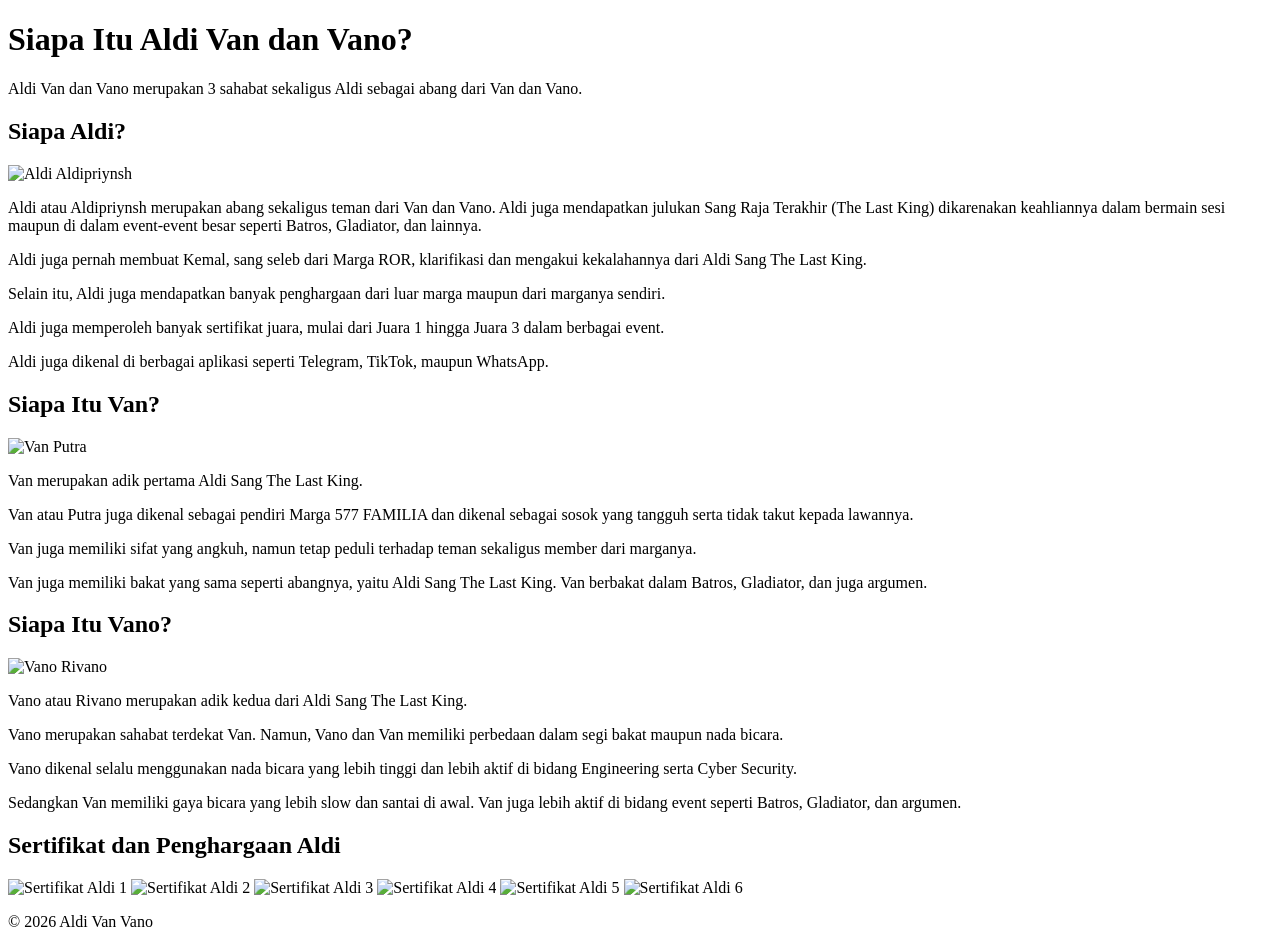
==== index.html @ 44d6eb4d "Create index.html for Aldi Van and Vano introduction This HTML file introduces Aldi Van and Vano, de" ====
<!DOCTYPE html>
<html lang="id">
<head>
    <meta charset="UTF-8">
    <meta name="viewport" content="width=device-width, initial-scale=1.0">

    <title>Siapa Itu Aldi Van dan Vano?</title>

    <meta name="description" content="Mengenal Aldi Van dan Vano, tiga sahabat dengan perjalanan, kemampuan, dan peran masing-masing di dunia virtual.">

    <meta name="keywords" content="Aldi Van Vano, siapa itu Aldi Van dan Vano, Aldi The Last King, Van 577 Familia, Vano Rivano">

    <meta name="author" content="Aldi Van Vano">

    <link rel="stylesheet" href="style.css">
</head>

<body>

<header>
    <h1>Siapa Itu Aldi Van dan Vano?</h1>
</header>


<main>

    <article>

        <p>
            Aldi Van dan Vano merupakan 3 sahabat sekaligus Aldi sebagai abang dari Van dan Vano.
        </p>


        <section>
            <h2>Siapa Aldi?</h2>

            <img src="images/profile/aldi.jpg" alt="Aldi Aldipriynsh">

            <p>
                Aldi atau Aldipriynsh merupakan abang sekaligus teman dari Van dan Vano.
                Aldi juga mendapatkan julukan Sang Raja Terakhir (The Last King)
                dikarenakan keahliannya dalam bermain sesi maupun di dalam event-event besar
                seperti Batros, Gladiator, dan lainnya.
            </p>

            <p>
                Aldi juga pernah membuat Kemal, sang seleb dari Marga ROR,
                klarifikasi dan mengakui kekalahannya dari Aldi Sang The Last King.
            </p>

            <p>
                Selain itu, Aldi juga mendapatkan banyak penghargaan dari luar marga
                maupun dari marganya sendiri.
            </p>

            <p>
                Aldi juga memperoleh banyak sertifikat juara, mulai dari Juara 1
                hingga Juara 3 dalam berbagai event.
            </p>

            <p>
                Aldi juga dikenal di berbagai aplikasi seperti Telegram,
                TikTok, maupun WhatsApp.
            </p>

        </section>


        <section>
            <h2>Siapa Itu Van?</h2>

            <img src="images/profile/van.jpg" alt="Van Putra">

            <p>
                Van merupakan adik pertama Aldi Sang The Last King.
            </p>

            <p>
                Van atau Putra juga dikenal sebagai pendiri Marga 577 FAMILIA
                dan dikenal sebagai sosok yang tangguh serta tidak takut kepada lawannya.
            </p>

            <p>
                Van juga memiliki sifat yang angkuh, namun tetap peduli terhadap teman
                sekaligus member dari marganya.
            </p>

            <p>
                Van juga memiliki bakat yang sama seperti abangnya, yaitu Aldi Sang The Last King.
                Van berbakat dalam Batros, Gladiator, dan juga argumen.
            </p>

        </section>


        <section>
            <h2>Siapa Itu Vano?</h2>

            <img src="images/profile/vano.jpg" alt="Vano Rivano">

            <p>
                Vano atau Rivano merupakan adik kedua dari Aldi Sang The Last King.
            </p>

            <p>
                Vano merupakan sahabat terdekat Van. Namun, Vano dan Van memiliki
                perbedaan dalam segi bakat maupun nada bicara.
            </p>

            <p>
                Vano dikenal selalu menggunakan nada bicara yang lebih tinggi
                dan lebih aktif di bidang Engineering serta Cyber Security.
            </p>

            <p>
                Sedangkan Van memiliki gaya bicara yang lebih slow dan santai di awal.
                Van juga lebih aktif di bidang event seperti Batros, Gladiator,
                dan argumen.
            </p>

        </section>


        <section>

            <h2>Sertifikat dan Penghargaan Aldi</h2>

            <div class="certificate">

                <img src="images/certificate/sertifikat-1.jpg" alt="Sertifikat Aldi 1">

                <img src="images/certificate/sertifikat-2.jpg" alt="Sertifikat Aldi 2">

                <img src="images/certificate/sertifikat-3.jpg" alt="Sertifikat Aldi 3">

                <img src="images/certificate/sertifikat-4.jpg" alt="Sertifikat Aldi 4">

                <img src="images/certificate/sertifikat-5.jpg" alt="Sertifikat Aldi 5">

                <img src="images/certificate/sertifikat-6.jpg" alt="Sertifikat Aldi 6">

            </div>

        </section>


    </article>

</main>


<footer>
    <p>
        © 2026 Aldi Van Vano
    </p>
</footer>


</body>
              </html>
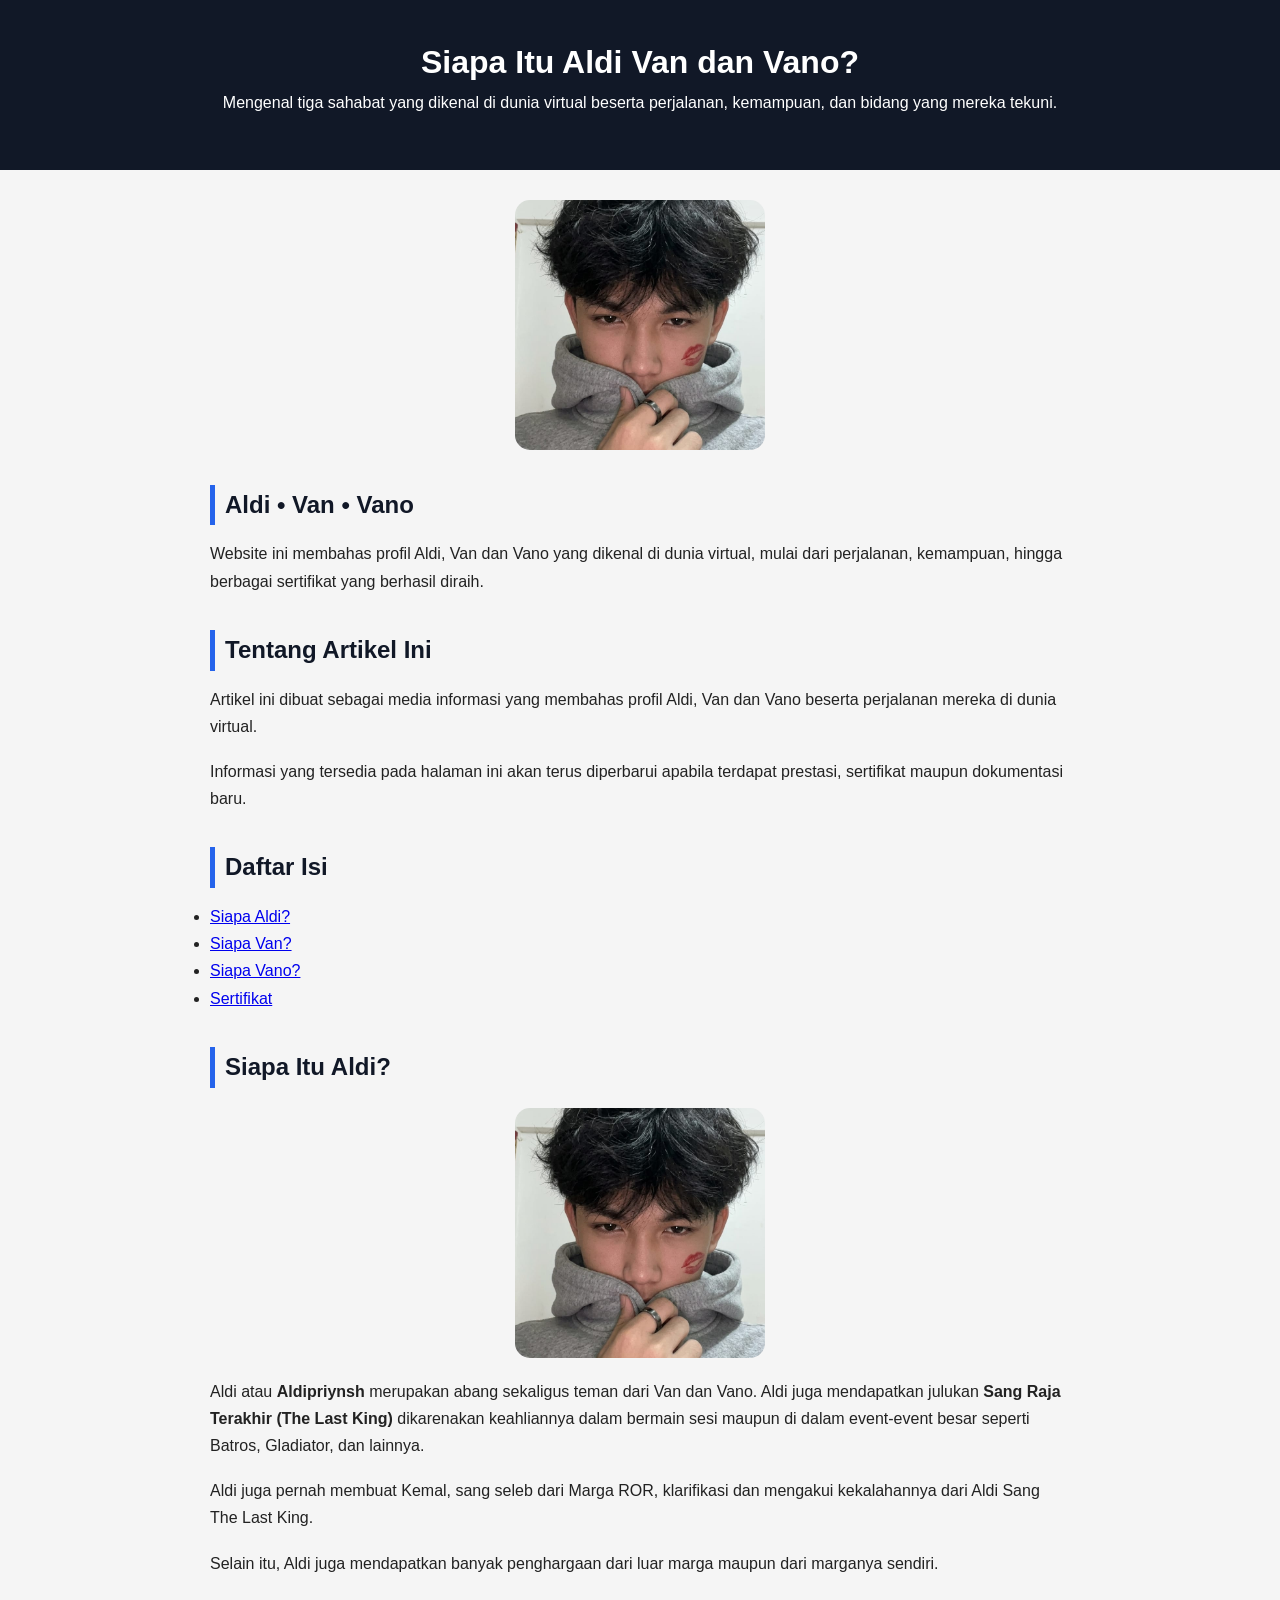
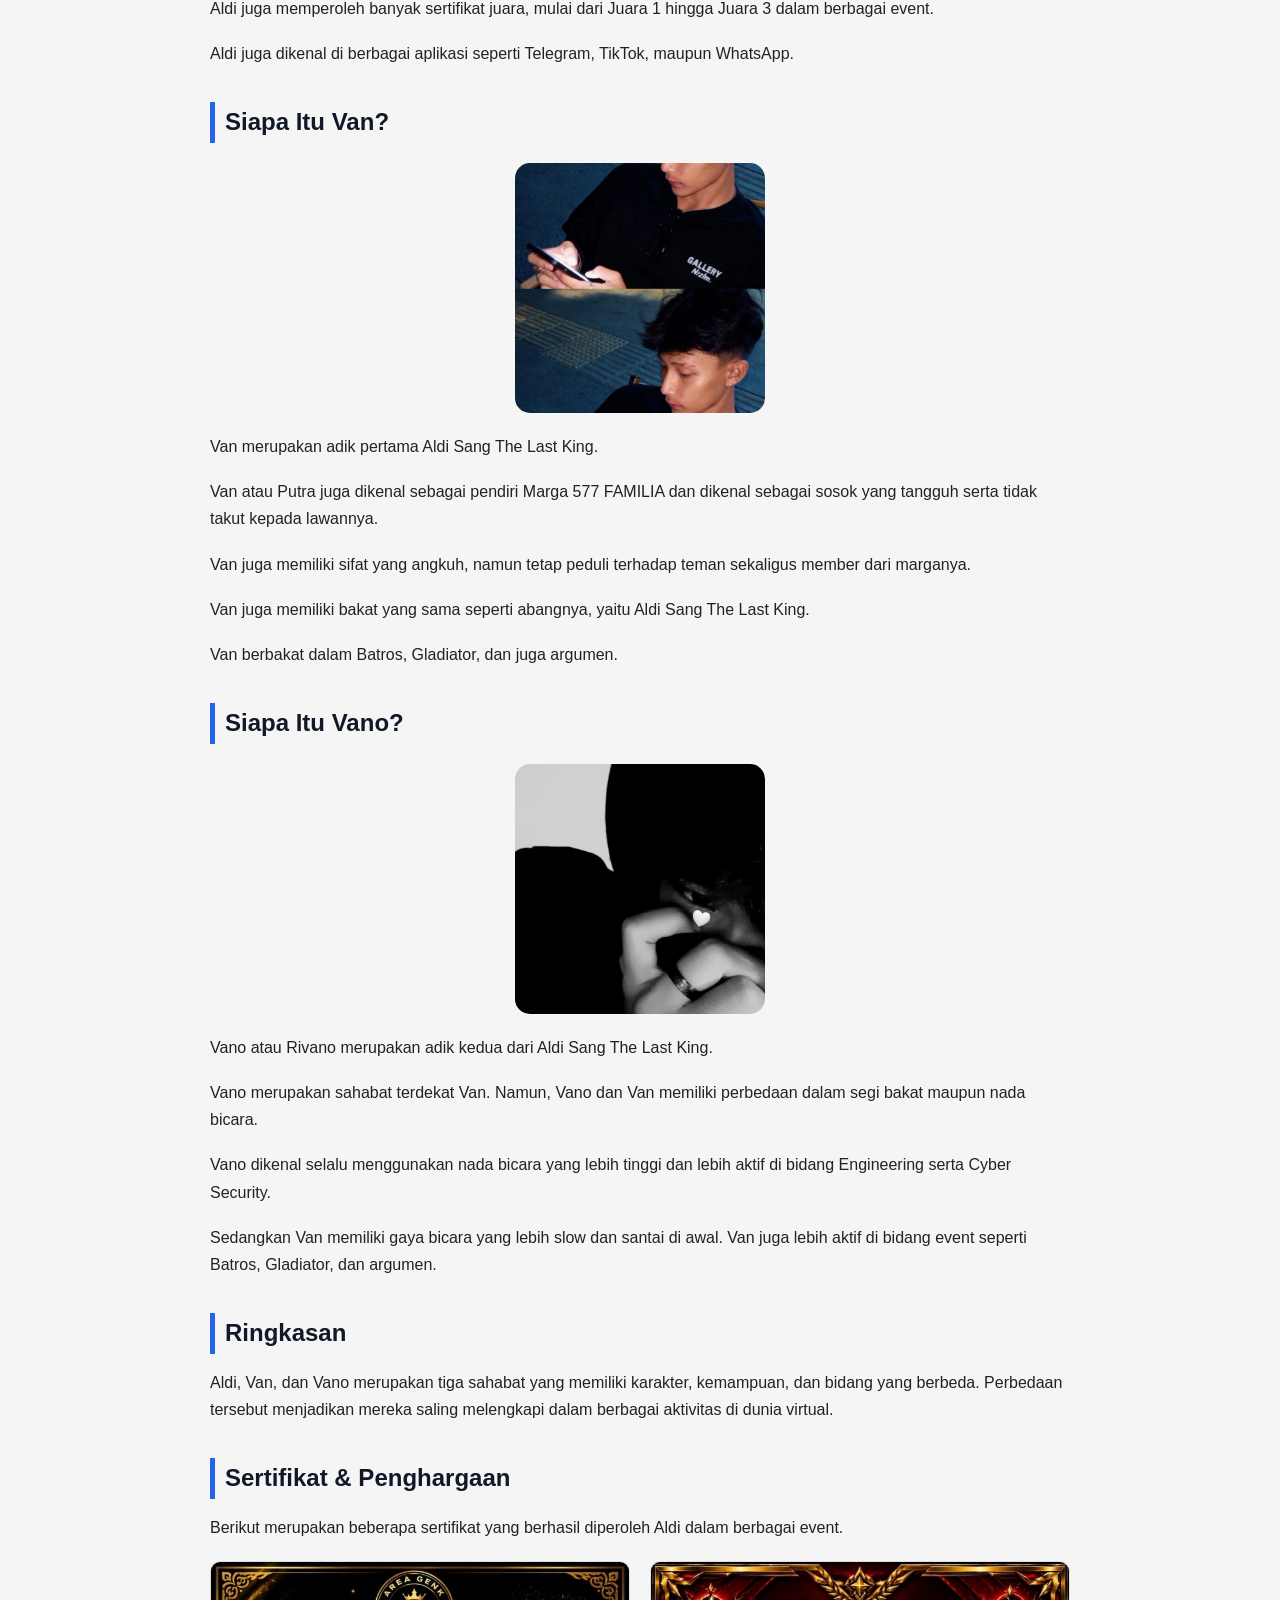
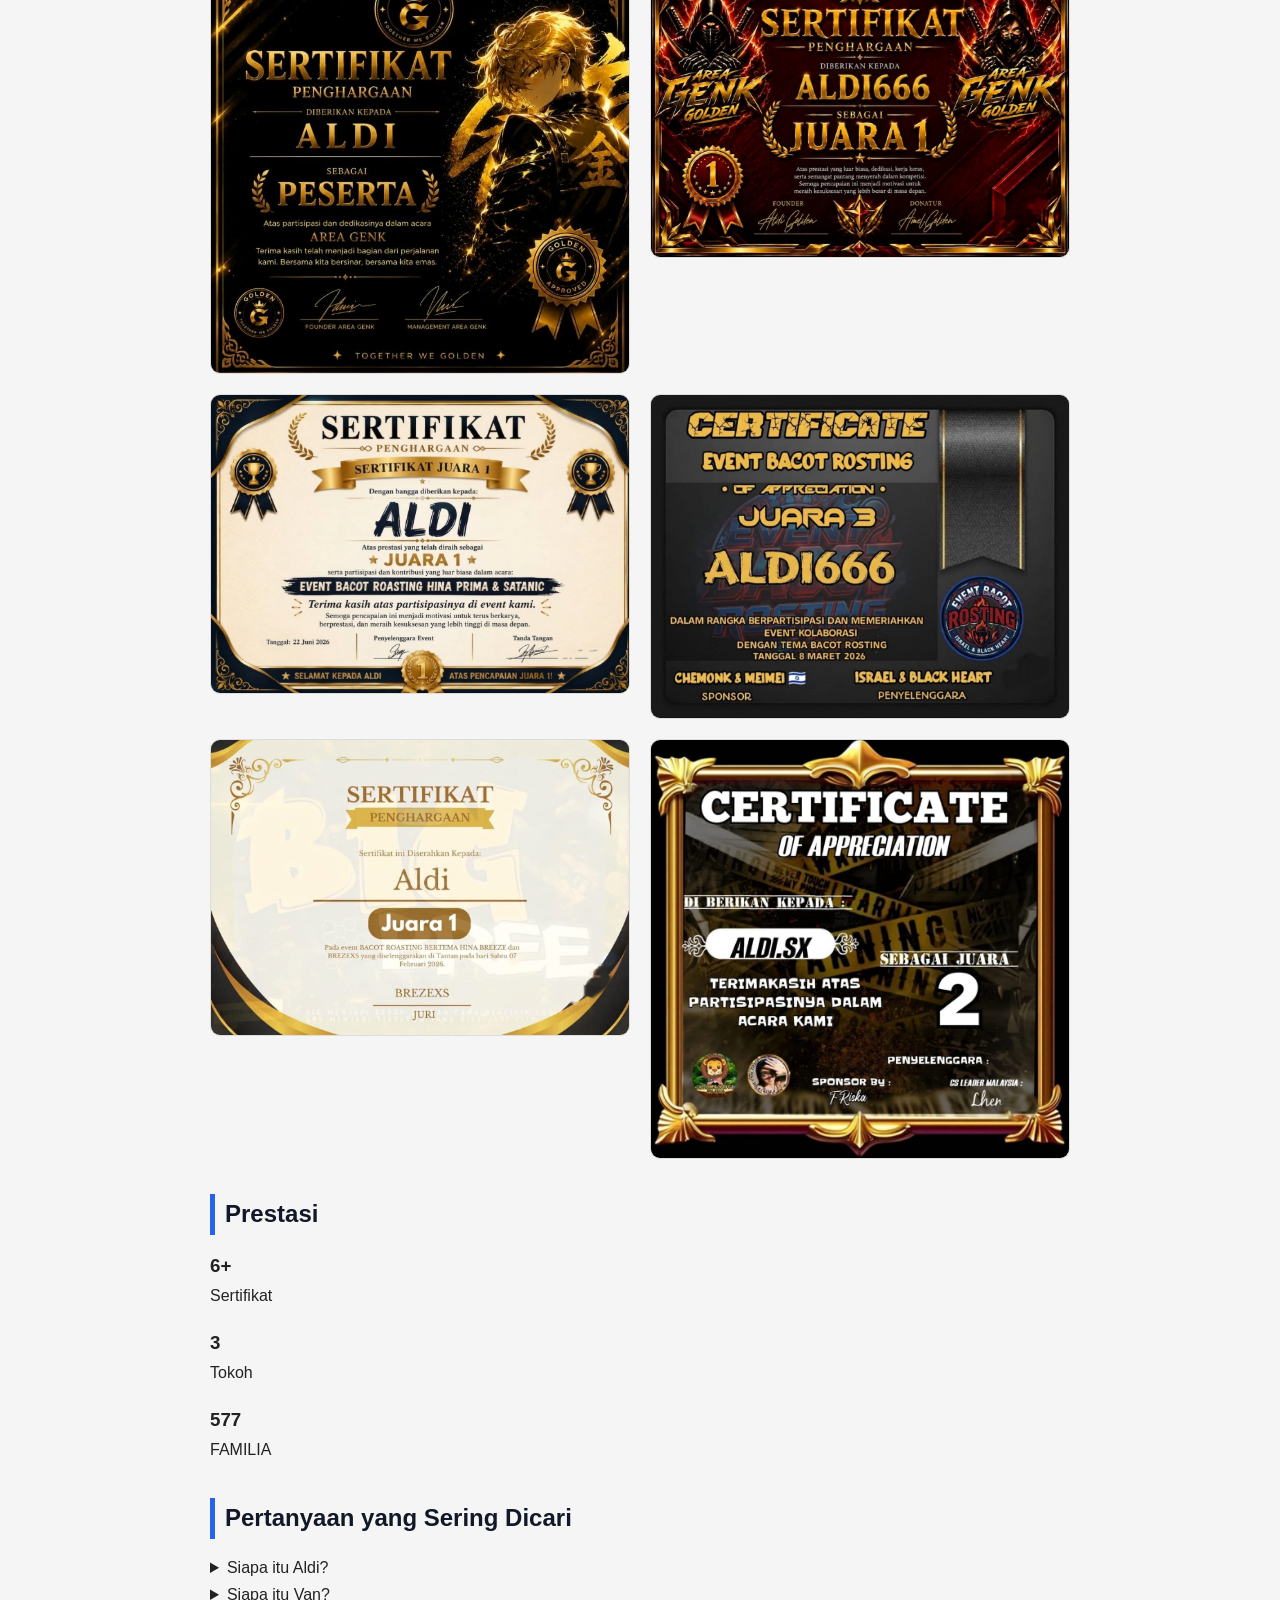
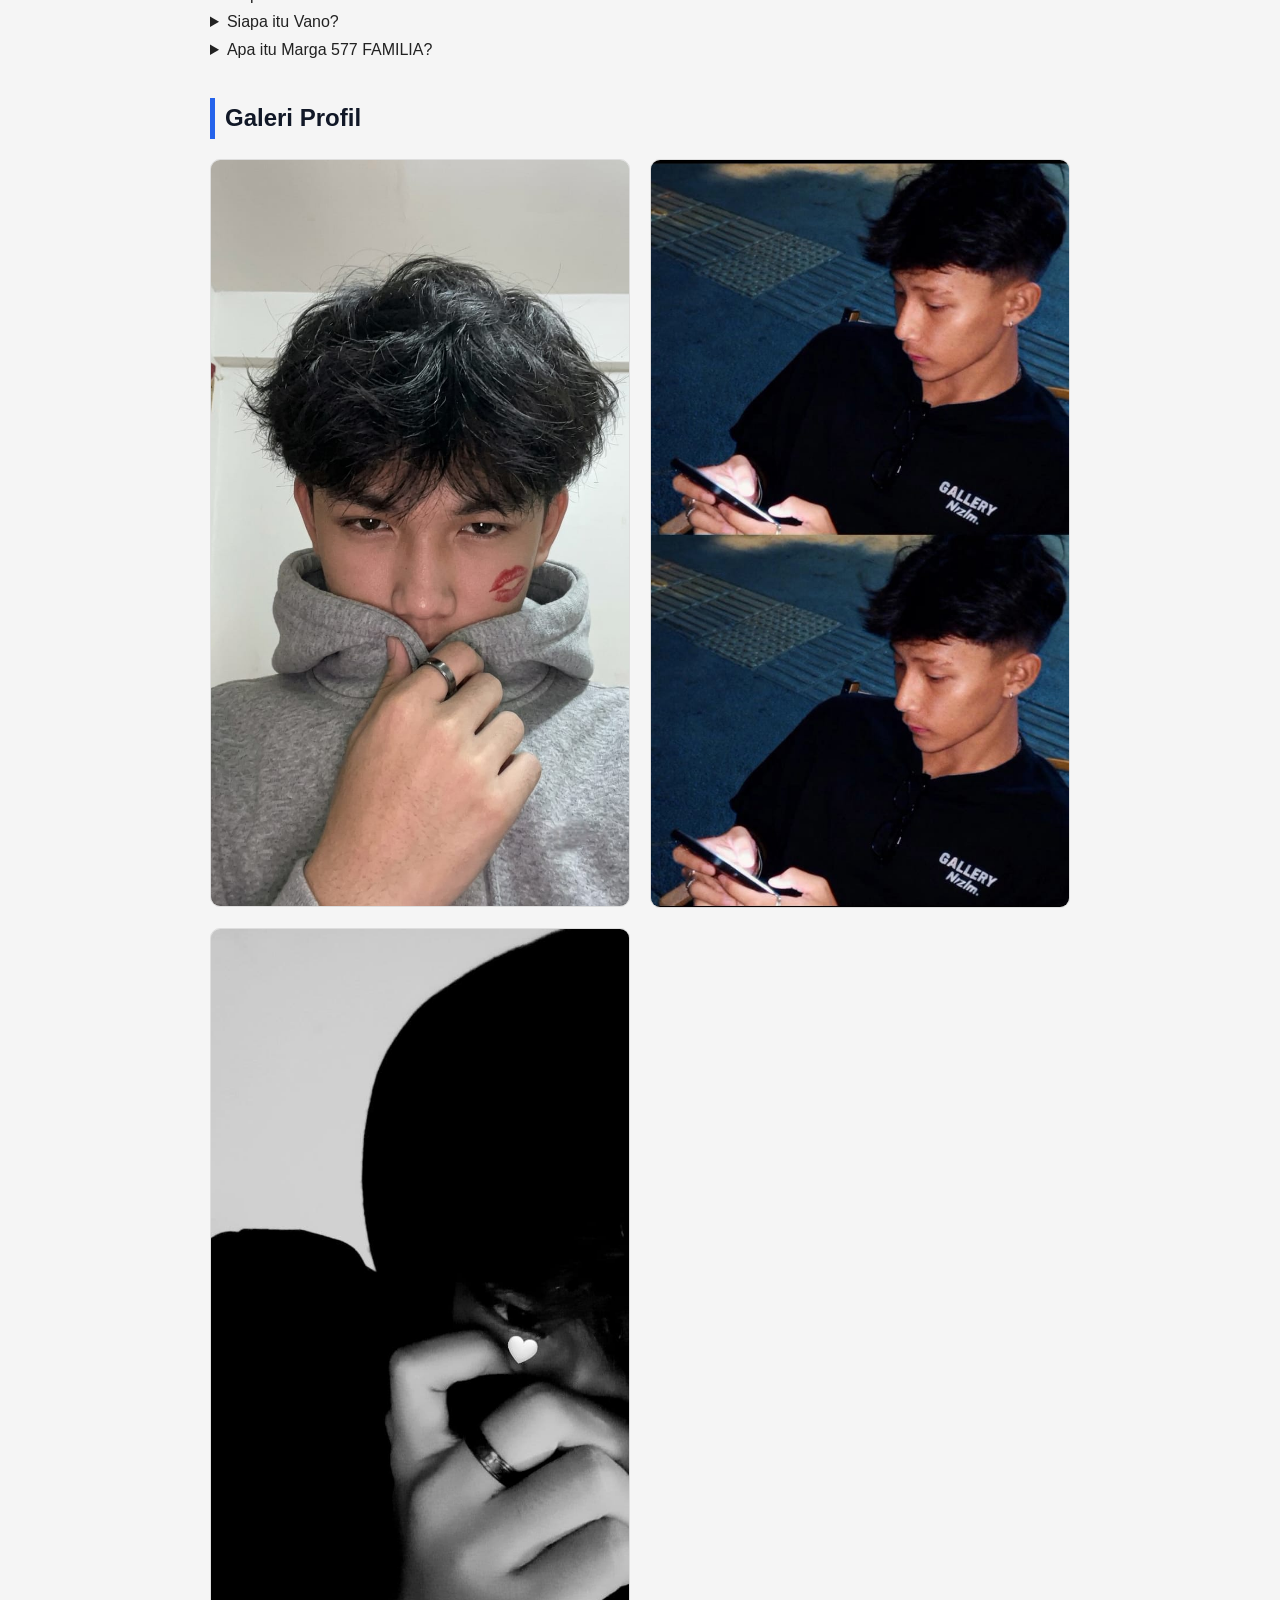
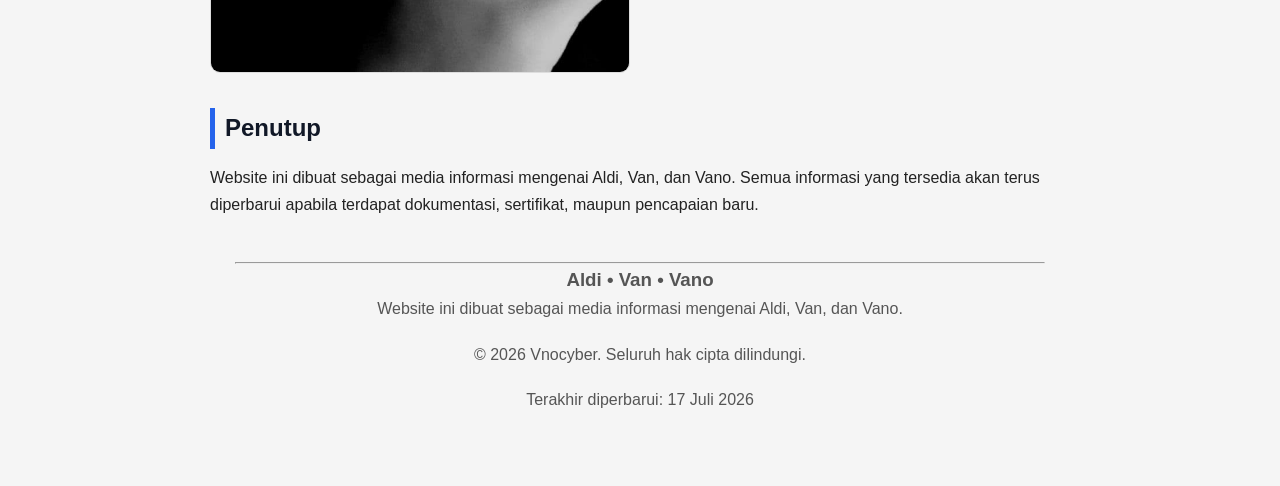
==== commit a9883e1f: "Improve SEO and update metadata in index.html Updated the title, meta description, keywords, and aut" ====
--- a/index.html
+++ b/index.html
@@ -1,160 +1,614 @@
 <!DOCTYPE html>
 <html lang="id">
+
 <head>
     <meta charset="UTF-8">
     <meta name="viewport" content="width=device-width, initial-scale=1.0">
 
-    <title>Siapa Itu Aldi Van dan Vano?</title>
-
-    <meta name="description" content="Mengenal Aldi Van dan Vano, tiga sahabat dengan perjalanan, kemampuan, dan peran masing-masing di dunia virtual.">
-
-    <meta name="keywords" content="Aldi Van Vano, siapa itu Aldi Van dan Vano, Aldi The Last King, Van 577 Familia, Vano Rivano">
-
-    <meta name="author" content="Aldi Van Vano">
+    <title>Siapa Itu Aldi Van dan Vano? | Profil Lengkap Dunia Virtual</title>
+
+    <meta name="description"
+        content="Siapa itu Aldi, Van dan Vano? Mengenal tiga sahabat di dunia virtual, perjalanan, prestasi, Marga 577 FAMILIA, engineering, cyber security, serta berbagai sertifikat yang telah diraih.">
+
+    <meta name="keywords"
+        content="Siapa itu Aldi Van dan Vano,Aldi,Van,Vano,Aldipriynsh,The Last King,Marga 577 FAMILIA,Rivano,Putra,Cyber Security,Engineering,Batros,Gladiator">
+
+    <meta name="author" content="Vnocyber">
+
+    <meta name="robots" content="index,follow,max-image-preview:large">
+
+    <link rel="canonical" href="https://vnocyber.github.io/aldi-van-vano/">
+
+    <meta property="og:type" content="website">
+    <meta property="og:title" content="Siapa Itu Aldi Van dan Vano?">
+    <meta property="og:description"
+        content="Mengenal Aldi, Van dan Vano beserta perjalanan, kemampuan dan prestasi mereka di dunia virtual.">
+
+    <meta property="og:url"
+        content="https://vnocyber.github.io/aldi-van-vano/">
+
+    <meta property="og:image"
+        content="https://vnocyber.github.io/aldi-van-vano/images/profile/aldi.jpg">
+
+    <meta property="og:site_name" content="Aldi Van dan Vano">
+
+    <meta name="twitter:card" content="summary_large_image">
+
+    <meta name="twitter:title"
+        content="Siapa Itu Aldi Van dan Vano?">
+
+    <meta name="twitter:description"
+        content="Profil lengkap Aldi, Van dan Vano di dunia virtual.">
+
+    <meta name="twitter:image"
+        content="https://vnocyber.github.io/aldi-van-vano/images/profile/aldi.jpg">
+
+    <meta name="theme-color" content="#0f172a">
 
     <link rel="stylesheet" href="style.css">
+
+    <script type="application/ld+json">
+{
+"@context":"https://schema.org",
+"@type":"Article",
+"headline":"Siapa Itu Aldi Van dan Vano?",
+"description":"Profil lengkap Aldi, Van dan Vano.",
+"author":{
+"@type":"Person",
+"name":"Vnocyber"
+},
+"publisher":{
+"@type":"Organization",
+"name":"Vnocyber"
+},
+"mainEntityOfPage":"https://vnocyber.github.io/aldi-van-vano/"
+}
+</script>
+
 </head>
 
 <body>
 
 <header>
-    <h1>Siapa Itu Aldi Van dan Vano?</h1>
+
+    <div class="container">
+
+        <h1>Siapa Itu Aldi Van dan Vano?</h1>
+
+        <p>
+            Mengenal tiga sahabat yang dikenal di dunia virtual
+            beserta perjalanan, kemampuan, dan bidang yang mereka tekuni.
+        </p>
+
+    </div>
+
 </header>
 
-
 <main>
 
-    <article>
-
-        <p>
-            Aldi Van dan Vano merupakan 3 sahabat sekaligus Aldi sebagai abang dari Van dan Vano.
-        </p>
-
-
-        <section>
-            <h2>Siapa Aldi?</h2>
-
-            <img src="images/profile/aldi.jpg" alt="Aldi Aldipriynsh">
-
-            <p>
-                Aldi atau Aldipriynsh merupakan abang sekaligus teman dari Van dan Vano.
-                Aldi juga mendapatkan julukan Sang Raja Terakhir (The Last King)
-                dikarenakan keahliannya dalam bermain sesi maupun di dalam event-event besar
-                seperti Batros, Gladiator, dan lainnya.
-            </p>
-
-            <p>
-                Aldi juga pernah membuat Kemal, sang seleb dari Marga ROR,
-                klarifikasi dan mengakui kekalahannya dari Aldi Sang The Last King.
-            </p>
-
-            <p>
-                Selain itu, Aldi juga mendapatkan banyak penghargaan dari luar marga
-                maupun dari marganya sendiri.
-            </p>
-
-            <p>
-                Aldi juga memperoleh banyak sertifikat juara, mulai dari Juara 1
-                hingga Juara 3 dalam berbagai event.
-            </p>
-
-            <p>
-                Aldi juga dikenal di berbagai aplikasi seperti Telegram,
-                TikTok, maupun WhatsApp.
-            </p>
-
-        </section>
-
-
-        <section>
-            <h2>Siapa Itu Van?</h2>
-
-            <img src="images/profile/van.jpg" alt="Van Putra">
-
-            <p>
-                Van merupakan adik pertama Aldi Sang The Last King.
-            </p>
-
-            <p>
-                Van atau Putra juga dikenal sebagai pendiri Marga 577 FAMILIA
-                dan dikenal sebagai sosok yang tangguh serta tidak takut kepada lawannya.
-            </p>
-
-            <p>
-                Van juga memiliki sifat yang angkuh, namun tetap peduli terhadap teman
-                sekaligus member dari marganya.
-            </p>
-
-            <p>
-                Van juga memiliki bakat yang sama seperti abangnya, yaitu Aldi Sang The Last King.
-                Van berbakat dalam Batros, Gladiator, dan juga argumen.
-            </p>
-
-        </section>
-
-
-        <section>
-            <h2>Siapa Itu Vano?</h2>
-
-            <img src="images/profile/vano.jpg" alt="Vano Rivano">
-
-            <p>
-                Vano atau Rivano merupakan adik kedua dari Aldi Sang The Last King.
-            </p>
-
-            <p>
-                Vano merupakan sahabat terdekat Van. Namun, Vano dan Van memiliki
-                perbedaan dalam segi bakat maupun nada bicara.
-            </p>
-
-            <p>
-                Vano dikenal selalu menggunakan nada bicara yang lebih tinggi
-                dan lebih aktif di bidang Engineering serta Cyber Security.
-            </p>
-
-            <p>
-                Sedangkan Van memiliki gaya bicara yang lebih slow dan santai di awal.
-                Van juga lebih aktif di bidang event seperti Batros, Gladiator,
-                dan argumen.
-            </p>
-
-        </section>
-
-
-        <section>
-
-            <h2>Sertifikat dan Penghargaan Aldi</h2>
-
-            <div class="certificate">
-
-                <img src="images/certificate/sertifikat-1.jpg" alt="Sertifikat Aldi 1">
-
-                <img src="images/certificate/sertifikat-2.jpg" alt="Sertifikat Aldi 2">
-
-                <img src="images/certificate/sertifikat-3.jpg" alt="Sertifikat Aldi 3">
-
-                <img src="images/certificate/sertifikat-4.jpg" alt="Sertifikat Aldi 4">
-
-                <img src="images/certificate/sertifikat-5.jpg" alt="Sertifikat Aldi 5">
-
-                <img src="images/certificate/sertifikat-6.jpg" alt="Sertifikat Aldi 6">
-
-            </div>
-
-        </section>
-
-
-    </article>
+<section class="hero">
+
+<img src="images/profile/aldi.jpg" alt="Aldi">
+
+<h2>Aldi • Van • Vano</h2>
+
+<p>
+
+Website ini membahas profil Aldi,
+Van dan Vano yang dikenal di dunia virtual,
+mulai dari perjalanan, kemampuan,
+hingga berbagai sertifikat yang berhasil diraih.
+
+</p>
+
+</section>
+
+<section class="tentang">
+
+<h2>Tentang Artikel Ini</h2>
+
+<p>
+
+Artikel ini dibuat sebagai media informasi
+yang membahas profil Aldi,
+Van dan Vano beserta perjalanan mereka
+di dunia virtual.
+
+</p>
+
+<p>
+
+Informasi yang tersedia pada halaman ini
+akan terus diperbarui apabila terdapat
+prestasi, sertifikat maupun dokumentasi baru.
+
+</p>
+
+</section>
+
+<section>
+
+<h2>Daftar Isi</h2>
+
+<ul>
+
+<li><a href="#aldi">Siapa Aldi?</a></li>
+
+<li><a href="#van">Siapa Van?</a></li>
+
+<li><a href="#vano">Siapa Vano?</a></li>
+
+<li><a href="#sertifikat">Sertifikat</a></li>
+
+</ul>
+
+</section>
+<section id="aldi">
+
+<h2>Siapa Itu Aldi?</h2>
+
+<img src="images/profile/aldi.jpg"
+alt="Foto Aldi"
+loading="lazy">
+
+<p>
+
+Aldi atau <strong>Aldipriynsh</strong> merupakan abang sekaligus teman
+dari Van dan Vano. Aldi juga mendapatkan julukan
+<strong>Sang Raja Terakhir (The Last King)</strong>
+dikarenakan keahliannya dalam bermain sesi maupun di dalam
+event-event besar seperti Batros, Gladiator, dan lainnya.
+
+</p>
+
+<p>
+
+Aldi juga pernah membuat Kemal,
+sang seleb dari Marga ROR,
+klarifikasi dan mengakui kekalahannya
+dari Aldi Sang The Last King.
+
+</p>
+
+<p>
+
+Selain itu, Aldi juga mendapatkan banyak penghargaan
+dari luar marga maupun dari marganya sendiri.
+
+</p>
+
+<p>
+
+Aldi juga memperoleh banyak sertifikat juara,
+mulai dari Juara 1 hingga Juara 3
+dalam berbagai event.
+
+</p>
+
+<p>
+
+Aldi juga dikenal di berbagai aplikasi
+seperti Telegram,
+TikTok,
+maupun WhatsApp.
+
+</p>
+
+</section>
+
+<section id="van">
+
+<h2>Siapa Itu Van?</h2>
+
+<img src="images/profile/van.jpg"
+alt="Foto Van"
+loading="lazy">
+
+<p>
+
+Van merupakan adik pertama
+Aldi Sang The Last King.
+
+</p>
+
+<p>
+
+Van atau Putra juga dikenal sebagai
+pendiri Marga 577 FAMILIA
+dan dikenal sebagai sosok
+yang tangguh serta tidak takut
+kepada lawannya.
+
+</p>
+
+<p>
+
+Van juga memiliki sifat
+yang angkuh,
+namun tetap peduli
+terhadap teman sekaligus
+member dari marganya.
+
+</p>
+
+<p>
+
+Van juga memiliki bakat
+yang sama seperti abangnya,
+yaitu Aldi Sang The Last King.
+
+</p>
+
+<p>
+
+Van berbakat dalam
+Batros,
+Gladiator,
+dan juga argumen.
+
+</p>
+
+</section>
+
+<section id="vano">
+
+<h2>Siapa Itu Vano?</h2>
+
+<img src="images/profile/vano.jpg"
+alt="Foto Vano"
+loading="lazy">
+
+<p>
+
+Vano atau Rivano merupakan
+adik kedua dari
+Aldi Sang The Last King.
+
+</p>
+
+<p>
+
+Vano merupakan sahabat
+terdekat Van.
+
+Namun,
+Vano dan Van memiliki
+perbedaan dalam segi
+bakat maupun nada bicara.
+
+</p>
+
+<p>
+
+Vano dikenal selalu menggunakan
+nada bicara yang lebih tinggi
+dan lebih aktif di bidang
+Engineering
+serta
+Cyber Security.
+
+</p>
+
+<p>
+
+Sedangkan Van memiliki
+gaya bicara yang lebih
+slow dan santai di awal.
+
+Van juga lebih aktif
+di bidang event
+seperti Batros,
+Gladiator,
+dan argumen.
+
+</p>
+
+</section>
+
+<section>
+
+<h2>Ringkasan</h2>
+
+<p>
+
+Aldi, Van, dan Vano merupakan
+tiga sahabat yang memiliki
+karakter, kemampuan,
+dan bidang yang berbeda.
+
+Perbedaan tersebut
+menjadikan mereka saling
+melengkapi dalam berbagai
+aktivitas di dunia virtual.
+
+</p>
+
+</section>
+<section id="sertifikat">
+
+<h2>Sertifikat & Penghargaan</h2>
+
+<p>
+
+Berikut merupakan beberapa sertifikat
+yang berhasil diperoleh Aldi
+dalam berbagai event.
+
+</p>
+
+<div class="certificate">
+
+<img src="images/certificate/sertifikat-1.jpg"
+alt="Sertifikat 1"
+loading="lazy">
+
+<img src="images/certificate/sertifikat-2.jpg"
+alt="Sertifikat 2"
+loading="lazy">
+
+<img src="images/certificate/sertifikat-3.jpg"
+alt="Sertifikat 3"
+loading="lazy">
+
+<img src="images/certificate/sertifikat-4.jpg"
+alt="Sertifikat 4"
+loading="lazy">
+
+<img src="images/certificate/sertifikat-5.jpg"
+alt="Sertifikat 5"
+loading="lazy">
+
+<img src="images/certificate/sertifikat-6.jpg"
+alt="Sertifikat 6"
+loading="lazy">
+
+</div>
+
+</section>
+
+<section id="prestasi">
+
+<h2>Prestasi</h2>
+
+<div class="stats">
+
+<div class="card">
+
+<h3>6+</h3>
+
+<p>Sertifikat</p>
+
+</div>
+
+<div class="card">
+
+<h3>3</h3>
+
+<p>Tokoh</p>
+
+</div>
+
+<div class="card">
+
+<h3>577</h3>
+
+<p>FAMILIA</p>
+
+</div>
+
+</div>
+
+</section>
+
+<section id="faq">
+
+<h2>Pertanyaan yang Sering Dicari</h2>
+
+<details>
+
+<summary>Siapa itu Aldi?</summary>
+
+<p>
+
+Aldi atau Aldipriynsh merupakan
+abang dari Van dan Vano
+yang dikenal dengan julukan
+The Last King.
+
+</p>
+
+</details>
+
+<details>
+
+<summary>Siapa itu Van?</summary>
+
+<p>
+
+Van atau Putra merupakan
+pendiri Marga 577 FAMILIA.
+
+</p>
+
+</details>
+
+<details>
+
+<summary>Siapa itu Vano?</summary>
+
+<p>
+
+Vano atau Rivano merupakan
+sosok yang lebih aktif
+di bidang Engineering
+dan Cyber Security.
+
+</p>
+
+</details>
+
+<details>
+
+<summary>Apa itu Marga 577 FAMILIA?</summary>
+
+<p>
+
+577 FAMILIA merupakan nama
+marga yang didirikan oleh Van.
+
+</p>
+
+</details>
+
+</section>
+
+<section id="galeri">
+
+<h2>Galeri Profil</h2>
+
+<div class="certificate">
+
+<img src="images/profile/aldi.jpg"
+alt="Aldi"
+loading="lazy">
+
+<img src="images/profile/van.jpg"
+alt="Van"
+loading="lazy">
+
+<img src="images/profile/vano.jpg"
+alt="Vano"
+loading="lazy">
+
+</div>
+
+</section>
+
+<section>
+
+<h2>Penutup</h2>
+
+<p>
+
+Website ini dibuat sebagai media informasi
+mengenai Aldi,
+Van,
+dan Vano.
+
+Semua informasi yang tersedia
+akan terus diperbarui apabila
+terdapat dokumentasi,
+sertifikat,
+maupun pencapaian baru.
+
+</p>
+
+</section>
+<footer>
+
+<hr>
+
+<h3>Aldi • Van • Vano</h3>
+
+<p>
+
+Website ini dibuat sebagai media informasi mengenai
+Aldi, Van, dan Vano.
+
+</p>
+
+<p>
+
+© 2026 Vnocyber.
+Seluruh hak cipta dilindungi.
+
+</p>
+
+<p>
+
+Terakhir diperbarui:
+17 Juli 2026
+
+</p>
+
+</footer>
 
 </main>
 
-
-<footer>
-    <p>
-        © 2026 Aldi Van Vano
-    </p>
-</footer>
-
+<button id="topBtn" title="Kembali ke atas">
+
+↑
+
+</button>
+
+<script>
+
+const topBtn = document.getElementById("topBtn");
+
+window.addEventListener("scroll", () => {
+
+if (window.scrollY > 300) {
+
+topBtn.style.display = "block";
+
+} else {
+
+topBtn.style.display = "none";
+
+}
+
+});
+
+topBtn.onclick = () => {
+
+window.scrollTo({
+
+top: 0,
+
+behavior: "smooth"
+
+});
+
+};
+
+document.querySelectorAll("img").forEach(img => {
+
+img.addEventListener("click", () => {
+
+const overlay = document.createElement("div");
+
+overlay.style.position = "fixed";
+overlay.style.left = "0";
+overlay.style.top = "0";
+overlay.style.width = "100%";
+overlay.style.height = "100%";
+overlay.style.background = "rgba(0,0,0,.9)";
+overlay.style.display = "flex";
+overlay.style.justifyContent = "center";
+overlay.style.alignItems = "center";
+overlay.style.cursor = "zoom-out";
+overlay.style.zIndex = "9999";
+
+const image = document.createElement("img");
+
+image.src = img.src;
+image.alt = img.alt;
+image.style.maxWidth = "90%";
+image.style.maxHeight = "90%";
+image.style.borderRadius = "10px";
+
+overlay.appendChild(image);
+
+overlay.onclick = () => overlay.remove();
+
+document.body.appendChild(overlay);
+
+});
+
+});
+
+</script>
 
 </body>
-              </html>
+
+</html>
--- a/style.css
+++ b/style.css
@@ -0,0 +1,117 @@
+* {
+    margin: 0;
+    padding: 0;
+    box-sizing: border-box;
+}
+
+
+body {
+    font-family: Arial, Helvetica, sans-serif;
+    background: #f5f5f5;
+    color: #222;
+    line-height: 1.7;
+}
+
+
+header {
+    background: #111827;
+    color: white;
+    text-align: center;
+    padding: 35px 20px;
+}
+
+
+header h1 {
+    font-size: 32px;
+}
+
+
+main {
+    max-width: 900px;
+    margin: 30px auto;
+    padding: 0 20px;
+}
+
+
+article {
+    background: white;
+    padding: 30px;
+    border-radius: 12px;
+}
+
+
+h2 {
+    margin-top: 35px;
+    margin-bottom: 15px;
+    color: #111827;
+    border-left: 5px solid #2563eb;
+    padding-left: 10px;
+}
+
+
+p {
+    margin-bottom: 18px;
+    font-size: 16px;
+}
+
+
+img {
+    max-width: 100%;
+    display: block;
+}
+
+
+section img:not(.certificate img) {
+    width: 250px;
+    height: 250px;
+    object-fit: cover;
+    border-radius: 15px;
+    margin: 20px auto;
+}
+
+
+.certificate {
+    display: grid;
+    grid-template-columns: repeat(2, 1fr);
+    gap: 20px;
+    margin-top: 20px;
+}
+
+
+.certificate img {
+    width: 100%;
+    border-radius: 10px;
+    border: 1px solid #ddd;
+}
+
+
+footer {
+    text-align: center;
+    padding: 25px;
+    color: #555;
+}
+
+
+@media (max-width: 600px) {
+
+    header h1 {
+        font-size: 24px;
+    }
+
+
+    article {
+        padding: 20px;
+    }
+
+
+    .certificate {
+        grid-template-columns: 1fr;
+    }
+
+
+    section img:not(.certificate img) {
+        width: 200px;
+        height: 200px;
+    }
+
+  }
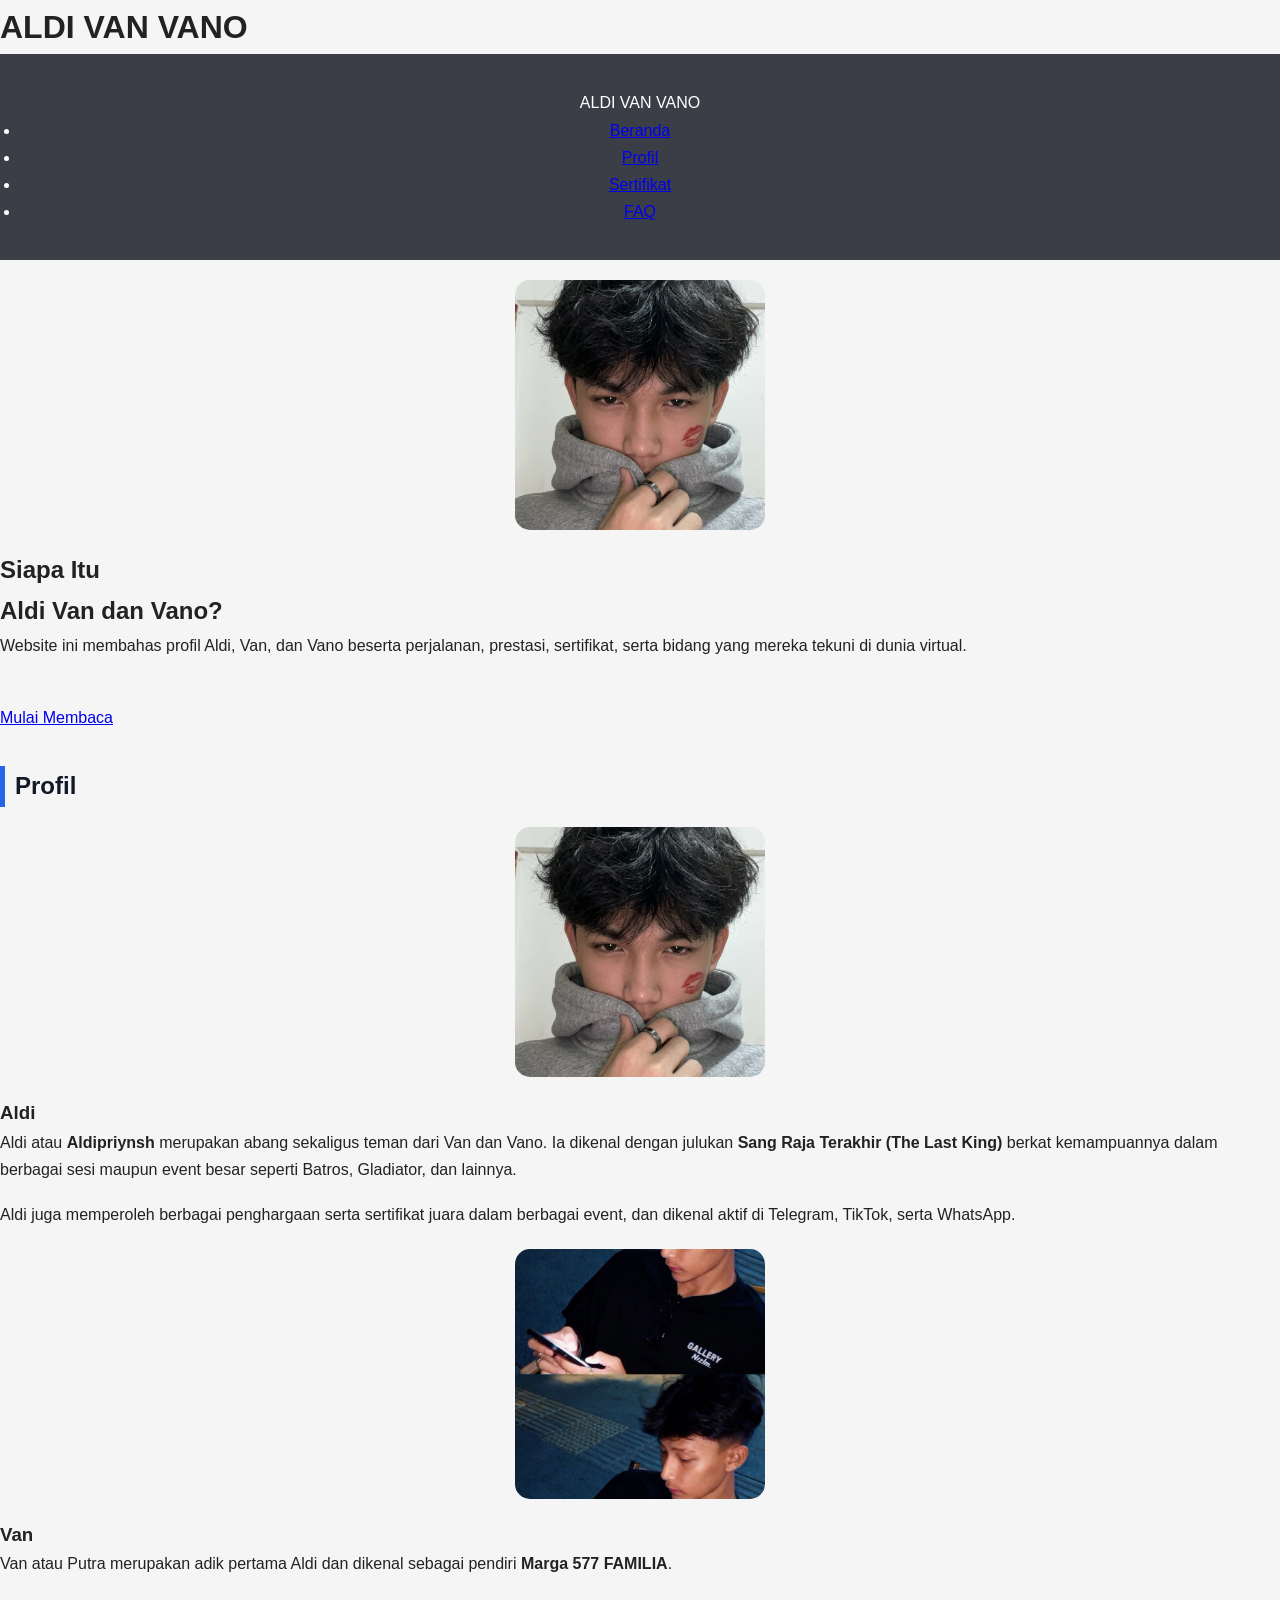
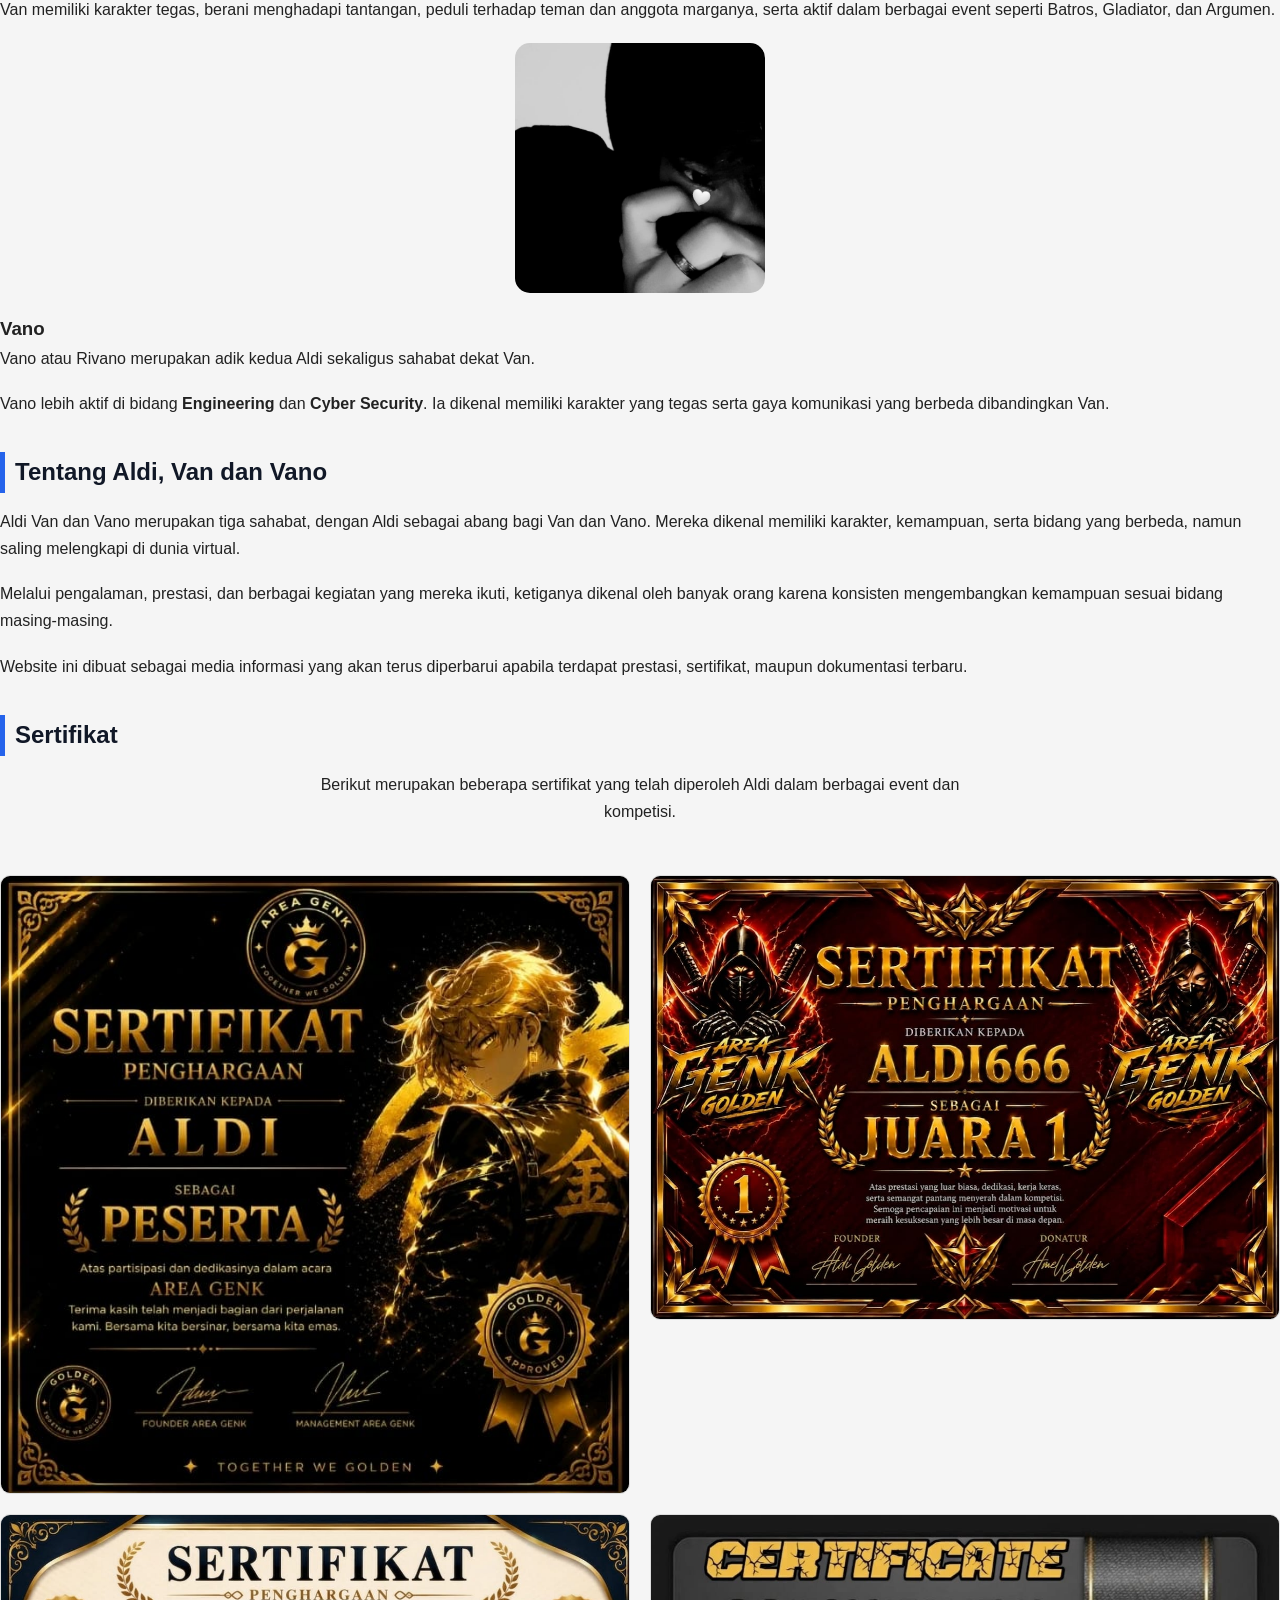
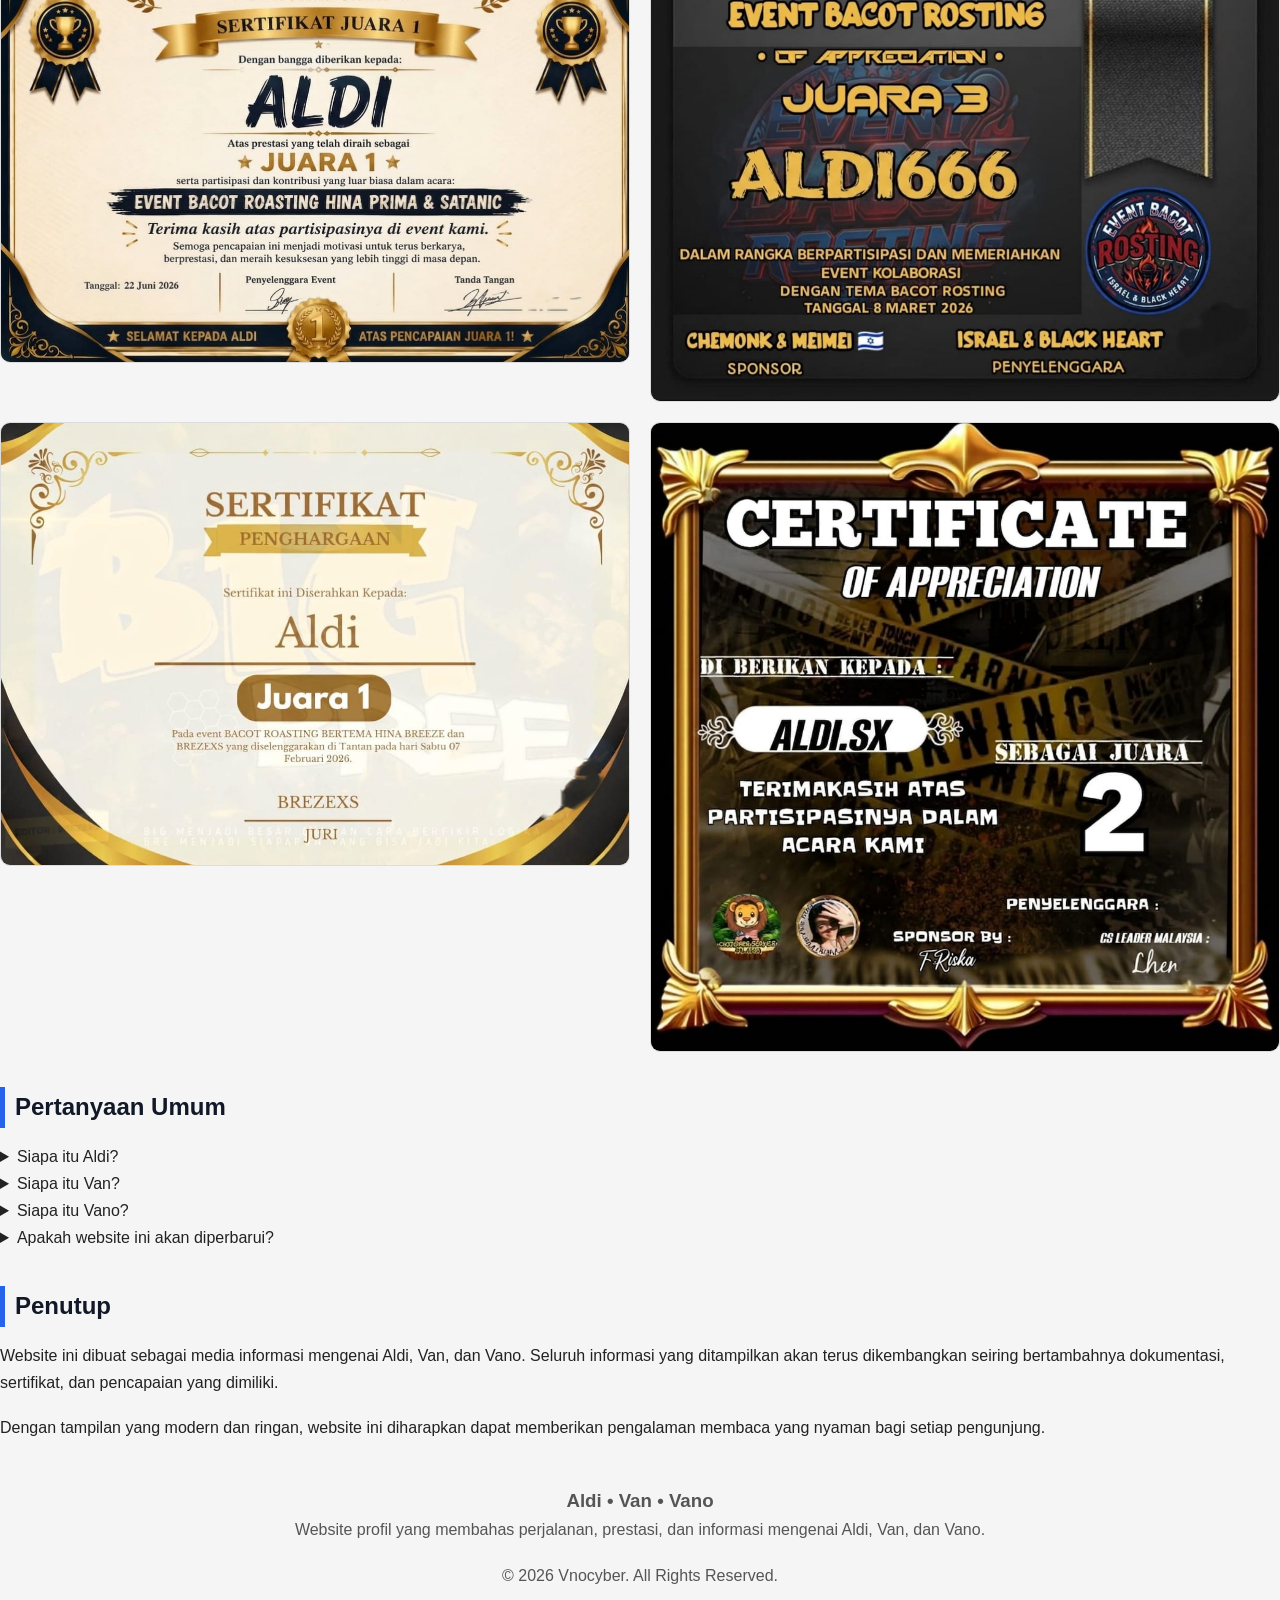
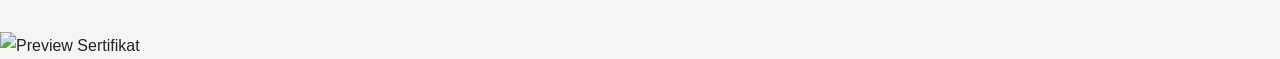
==== commit 1f1519bc: "Refactor HTML meta tags and content structure Updated meta tags and content for better SEO and clari" ====
--- a/index.html
+++ b/index.html
@@ -2,52 +2,42 @@
 <html lang="id">
 
 <head>
-    <meta charset="UTF-8">
-    <meta name="viewport" content="width=device-width, initial-scale=1.0">
-
-    <title>Siapa Itu Aldi Van dan Vano? | Profil Lengkap Dunia Virtual</title>
-
-    <meta name="description"
-        content="Siapa itu Aldi, Van dan Vano? Mengenal tiga sahabat di dunia virtual, perjalanan, prestasi, Marga 577 FAMILIA, engineering, cyber security, serta berbagai sertifikat yang telah diraih.">
-
-    <meta name="keywords"
-        content="Siapa itu Aldi Van dan Vano,Aldi,Van,Vano,Aldipriynsh,The Last King,Marga 577 FAMILIA,Rivano,Putra,Cyber Security,Engineering,Batros,Gladiator">
-
-    <meta name="author" content="Vnocyber">
-
-    <meta name="robots" content="index,follow,max-image-preview:large">
-
-    <link rel="canonical" href="https://vnocyber.github.io/aldi-van-vano/">
-
-    <meta property="og:type" content="website">
-    <meta property="og:title" content="Siapa Itu Aldi Van dan Vano?">
-    <meta property="og:description"
-        content="Mengenal Aldi, Van dan Vano beserta perjalanan, kemampuan dan prestasi mereka di dunia virtual.">
-
-    <meta property="og:url"
-        content="https://vnocyber.github.io/aldi-van-vano/">
-
-    <meta property="og:image"
-        content="https://vnocyber.github.io/aldi-van-vano/images/profile/aldi.jpg">
-
-    <meta property="og:site_name" content="Aldi Van dan Vano">
-
-    <meta name="twitter:card" content="summary_large_image">
-
-    <meta name="twitter:title"
-        content="Siapa Itu Aldi Van dan Vano?">
-
-    <meta name="twitter:description"
-        content="Profil lengkap Aldi, Van dan Vano di dunia virtual.">
-
-    <meta name="twitter:image"
-        content="https://vnocyber.github.io/aldi-van-vano/images/profile/aldi.jpg">
-
-    <meta name="theme-color" content="#0f172a">
-
-    <link rel="stylesheet" href="style.css">
-
-    <script type="application/ld+json">
+
+<meta charset="UTF-8">
+
+<meta name="viewport" content="width=device-width, initial-scale=1.0">
+
+<title>Siapa Itu Aldi Van dan Vano?</title>
+
+<meta name="description" content="Profil lengkap Aldi, Van, dan Vano beserta perjalanan, prestasi, sertifikat, engineering, cyber security, dan dunia virtual.">
+
+<meta name="keywords" content="Aldi, Van, Vano, Aldipriynsh, The Last King, Marga 577 FAMILIA, Engineering, Cyber Security">
+
+<meta name="author" content="Vnocyber">
+
+<meta name="robots" content="index,follow">
+
+<link rel="canonical" href="https://vnocyber.github.io/aldi-van-vano/">
+
+<meta property="og:title" content="Siapa Itu Aldi Van dan Vano?">
+
+<meta property="og:description" content="Profil lengkap Aldi, Van dan Vano.">
+
+<meta property="og:image" content="images/profile/aldi.jpg">
+
+<meta property="og:type" content="website">
+
+<meta property="og:url" content="https://vnocyber.github.io/aldi-van-vano/">
+
+<meta name="twitter:card" content="summary_large_image">
+
+<link rel="stylesheet" href="style.css">
+
+<link rel="preconnect" href="https://fonts.googleapis.com">
+
+<link rel="preconnect" href="https://fonts.gstatic.com" crossorigin>
+
+<script type="application/ld+json">
 {
 "@context":"https://schema.org",
 "@type":"Article",
@@ -56,12 +46,7 @@
 "author":{
 "@type":"Person",
 "name":"Vnocyber"
-},
-"publisher":{
-"@type":"Organization",
-"name":"Vnocyber"
-},
-"mainEntityOfPage":"https://vnocyber.github.io/aldi-van-vano/"
+}
 }
 </script>
 
@@ -69,330 +54,336 @@
 
 <body>
 
+<div id="loader">
+
+<h1>ALDI VAN VANO</h1>
+
+</div>
+
 <header>
 
-    <div class="container">
-
-        <h1>Siapa Itu Aldi Van dan Vano?</h1>
+<div class="container">
+
+<nav>
+
+<div class="logo">
+
+ALDI <span>VAN</span> VANO
+
+</div>
+
+<ul>
+
+<li><a href="#">Beranda</a></li>
+
+<li><a href="#profil">Profil</a></li>
+
+<li><a href="#sertifikat">Sertifikat</a></li>
+
+<li><a href="#faq">FAQ</a></li>
+
+</ul>
+
+</nav>
+
+</div>
+
+</header>
+
+<section class="hero">
+
+<div class="container">
+
+<div class="cyber-line"></div>
+
+<img src="images/profile/aldi.jpg" alt="Aldi">
+
+<h1>
+
+Siapa Itu<br>
+
+Aldi Van dan Vano?
+
+</h1>
+
+<p>
+
+Website ini membahas profil Aldi,
+Van, dan Vano beserta perjalanan,
+prestasi, sertifikat,
+serta bidang yang mereka tekuni
+di dunia virtual.
+
+</p>
+
+<br>
+
+<a href="#profil" class="button">
+
+Mulai Membaca
+
+</a>
+
+</div>
+
+</section>
+
+<section id="profil">
+
+<div class="container">
+
+<h2>
+
+Profil
+
+</h2>
+
+<div class="title-line"></div>
+
+<div class="profile">
+<div class="card fade">
+
+    <img src="images/profile/aldi.jpg" alt="Foto Aldi">
+
+    <div class="card-content">
+
+        <h3>Aldi</h3>
 
         <p>
-            Mengenal tiga sahabat yang dikenal di dunia virtual
-            beserta perjalanan, kemampuan, dan bidang yang mereka tekuni.
+
+            Aldi atau <strong>Aldipriynsh</strong> merupakan abang sekaligus
+            teman dari Van dan Vano. Ia dikenal dengan julukan
+            <strong>Sang Raja Terakhir (The Last King)</strong>
+            berkat kemampuannya dalam berbagai sesi maupun event besar
+            seperti Batros, Gladiator, dan lainnya.
+
         </p>
 
+        <p>
+
+            Aldi juga memperoleh berbagai penghargaan serta sertifikat
+            juara dalam berbagai event, dan dikenal aktif di Telegram,
+            TikTok, serta WhatsApp.
+
+        </p>
+
     </div>
 
-</header>
-
-<main>
-
-<section class="hero">
-
-<img src="images/profile/aldi.jpg" alt="Aldi">
-
-<h2>Aldi • Van • Vano</h2>
-
-<p>
-
-Website ini membahas profil Aldi,
-Van dan Vano yang dikenal di dunia virtual,
-mulai dari perjalanan, kemampuan,
-hingga berbagai sertifikat yang berhasil diraih.
-
-</p>
+</div>
+
+<div class="card fade">
+
+    <img src="images/profile/van.jpg" alt="Foto Van">
+
+    <div class="card-content">
+
+        <h3>Van</h3>
+
+        <p>
+
+            Van atau Putra merupakan adik pertama Aldi dan dikenal
+            sebagai pendiri <strong>Marga 577 FAMILIA</strong>.
+
+        </p>
+
+        <p>
+
+            Van memiliki karakter tegas, berani menghadapi tantangan,
+            peduli terhadap teman dan anggota marganya,
+            serta aktif dalam berbagai event seperti
+            Batros, Gladiator, dan Argumen.
+
+        </p>
+
+    </div>
+
+</div>
+
+<div class="card fade">
+
+    <img src="images/profile/vano.jpg" alt="Foto Vano">
+
+    <div class="card-content">
+
+        <h3>Vano</h3>
+
+        <p>
+
+            Vano atau Rivano merupakan adik kedua Aldi
+            sekaligus sahabat dekat Van.
+
+        </p>
+
+        <p>
+
+            Vano lebih aktif di bidang
+            <strong>Engineering</strong>
+            dan
+            <strong>Cyber Security</strong>.
+            Ia dikenal memiliki karakter yang tegas
+            serta gaya komunikasi yang berbeda
+            dibandingkan Van.
+
+        </p>
+
+    </div>
+
+</div>
+
+</div>
+
+</div>
 
 </section>
 
-<section class="tentang">
-
-<h2>Tentang Artikel Ini</h2>
-
-<p>
-
-Artikel ini dibuat sebagai media informasi
-yang membahas profil Aldi,
-Van dan Vano beserta perjalanan mereka
-di dunia virtual.
-
-</p>
-
-<p>
-
-Informasi yang tersedia pada halaman ini
-akan terus diperbarui apabila terdapat
-prestasi, sertifikat maupun dokumentasi baru.
-
-</p>
-
-</section>
-
-<section>
-
-<h2>Daftar Isi</h2>
-
-<ul>
-
-<li><a href="#aldi">Siapa Aldi?</a></li>
-
-<li><a href="#van">Siapa Van?</a></li>
-
-<li><a href="#vano">Siapa Vano?</a></li>
-
-<li><a href="#sertifikat">Sertifikat</a></li>
-
-</ul>
-
-</section>
-<section id="aldi">
-
-<h2>Siapa Itu Aldi?</h2>
-
-<img src="images/profile/aldi.jpg"
-alt="Foto Aldi"
-loading="lazy">
-
-<p>
-
-Aldi atau <strong>Aldipriynsh</strong> merupakan abang sekaligus teman
-dari Van dan Vano. Aldi juga mendapatkan julukan
-<strong>Sang Raja Terakhir (The Last King)</strong>
-dikarenakan keahliannya dalam bermain sesi maupun di dalam
-event-event besar seperti Batros, Gladiator, dan lainnya.
-
-</p>
-
-<p>
-
-Aldi juga pernah membuat Kemal,
-sang seleb dari Marga ROR,
-klarifikasi dan mengakui kekalahannya
-dari Aldi Sang The Last King.
-
-</p>
-
-<p>
-
-Selain itu, Aldi juga mendapatkan banyak penghargaan
-dari luar marga maupun dari marganya sendiri.
-
-</p>
-
-<p>
-
-Aldi juga memperoleh banyak sertifikat juara,
-mulai dari Juara 1 hingga Juara 3
-dalam berbagai event.
-
-</p>
-
-<p>
-
-Aldi juga dikenal di berbagai aplikasi
-seperti Telegram,
-TikTok,
-maupun WhatsApp.
-
-</p>
-
-</section>
-
-<section id="van">
-
-<h2>Siapa Itu Van?</h2>
-
-<img src="images/profile/van.jpg"
-alt="Foto Van"
-loading="lazy">
-
-<p>
-
-Van merupakan adik pertama
-Aldi Sang The Last King.
-
-</p>
-
-<p>
-
-Van atau Putra juga dikenal sebagai
-pendiri Marga 577 FAMILIA
-dan dikenal sebagai sosok
-yang tangguh serta tidak takut
-kepada lawannya.
-
-</p>
-
-<p>
-
-Van juga memiliki sifat
-yang angkuh,
-namun tetap peduli
-terhadap teman sekaligus
-member dari marganya.
-
-</p>
-
-<p>
-
-Van juga memiliki bakat
-yang sama seperti abangnya,
-yaitu Aldi Sang The Last King.
-
-</p>
-
-<p>
-
-Van berbakat dalam
-Batros,
-Gladiator,
-dan juga argumen.
-
-</p>
-
-</section>
-
-<section id="vano">
-
-<h2>Siapa Itu Vano?</h2>
-
-<img src="images/profile/vano.jpg"
-alt="Foto Vano"
-loading="lazy">
-
-<p>
-
-Vano atau Rivano merupakan
-adik kedua dari
-Aldi Sang The Last King.
-
-</p>
-
-<p>
-
-Vano merupakan sahabat
-terdekat Van.
-
-Namun,
-Vano dan Van memiliki
-perbedaan dalam segi
-bakat maupun nada bicara.
-
-</p>
-
-<p>
-
-Vano dikenal selalu menggunakan
-nada bicara yang lebih tinggi
-dan lebih aktif di bidang
-Engineering
-serta
-Cyber Security.
-
-</p>
-
-<p>
-
-Sedangkan Van memiliki
-gaya bicara yang lebih
-slow dan santai di awal.
-
-Van juga lebih aktif
-di bidang event
-seperti Batros,
-Gladiator,
-dan argumen.
-
-</p>
-
-</section>
-
-<section>
-
-<h2>Ringkasan</h2>
-
-<p>
-
-Aldi, Van, dan Vano merupakan
-tiga sahabat yang memiliki
-karakter, kemampuan,
-dan bidang yang berbeda.
-
-Perbedaan tersebut
-menjadikan mereka saling
-melengkapi dalam berbagai
-aktivitas di dunia virtual.
-
-</p>
+<section class="article">
+
+<div class="container">
+
+<h2>
+
+Tentang Aldi, Van dan Vano
+
+</h2>
+
+<div class="title-line"></div>
+
+<p>
+
+Aldi Van dan Vano merupakan tiga sahabat,
+dengan Aldi sebagai abang bagi Van dan Vano.
+Mereka dikenal memiliki karakter,
+kemampuan,
+serta bidang yang berbeda,
+namun saling melengkapi di dunia virtual.
+
+</p>
+
+<p>
+
+Melalui pengalaman,
+prestasi,
+dan berbagai kegiatan yang mereka ikuti,
+ketiganya dikenal oleh banyak orang
+karena konsisten mengembangkan kemampuan
+sesuai bidang masing-masing.
+
+</p>
+
+<p>
+
+Website ini dibuat sebagai media informasi
+yang akan terus diperbarui apabila terdapat
+prestasi,
+sertifikat,
+maupun dokumentasi terbaru.
+
+</p>
+
+</div>
 
 </section>
 <section id="sertifikat">
 
-<h2>Sertifikat & Penghargaan</h2>
-
-<p>
-
-Berikut merupakan beberapa sertifikat
-yang berhasil diperoleh Aldi
-dalam berbagai event.
+<div class="container">
+
+<h2>Sertifikat</h2>
+
+<div class="title-line"></div>
+
+<p style="text-align:center;max-width:700px;margin:0 auto 50px;">
+
+Berikut merupakan beberapa sertifikat yang telah diperoleh Aldi
+dalam berbagai event dan kompetisi.
 
 </p>
 
 <div class="certificate">
 
-<img src="images/certificate/sertifikat-1.jpg"
-alt="Sertifikat 1"
-loading="lazy">
-
-<img src="images/certificate/sertifikat-2.jpg"
-alt="Sertifikat 2"
-loading="lazy">
-
-<img src="images/certificate/sertifikat-3.jpg"
-alt="Sertifikat 3"
-loading="lazy">
-
-<img src="images/certificate/sertifikat-4.jpg"
-alt="Sertifikat 4"
-loading="lazy">
-
-<img src="images/certificate/sertifikat-5.jpg"
-alt="Sertifikat 5"
-loading="lazy">
-
-<img src="images/certificate/sertifikat-6.jpg"
-alt="Sertifikat 6"
-loading="lazy">
+<img src="images/certificate/sertifikat-1.jpg" alt="Sertifikat 1">
+
+<img src="images/certificate/sertifikat-2.jpg" alt="Sertifikat 2">
+
+<img src="images/certificate/sertifikat-3.jpg" alt="Sertifikat 3">
+
+<img src="images/certificate/sertifikat-4.jpg" alt="Sertifikat 4">
+
+<img src="images/certificate/sertifikat-5.jpg" alt="Sertifikat 5">
+
+<img src="images/certificate/sertifikat-6.jpg" alt="Sertifikat 6">
+
+</div>
 
 </div>
 
 </section>
 
-<section id="prestasi">
-
-<h2>Prestasi</h2>
-
-<div class="stats">
-
-<div class="card">
-
-<h3>6+</h3>
-
-<p>Sertifikat</p>
-
-</div>
-
-<div class="card">
-
-<h3>3</h3>
-
-<p>Tokoh</p>
-
-</div>
-
-<div class="card">
-
-<h3>577</h3>
-
-<p>FAMILIA</p>
+<section id="faq">
+
+<div class="container">
+
+<h2>Pertanyaan Umum</h2>
+
+<div class="title-line"></div>
+
+<div class="faq">
+
+<details>
+
+<summary>Siapa itu Aldi?</summary>
+
+<p>
+
+Aldi atau Aldipriynsh merupakan abang sekaligus teman dari Van dan
+Vano. Ia dikenal dengan julukan Sang Raja Terakhir (The Last King)
+karena keahliannya dalam berbagai event seperti Batros,
+Gladiator, dan lainnya.
+
+</p>
+
+</details>
+
+<details>
+
+<summary>Siapa itu Van?</summary>
+
+<p>
+
+Van atau Putra merupakan pendiri Marga 577 FAMILIA.
+Ia dikenal sebagai sosok yang tangguh, berani,
+dan aktif dalam berbagai event.
+
+</p>
+
+</details>
+
+<details>
+
+<summary>Siapa itu Vano?</summary>
+
+<p>
+
+Vano atau Rivano merupakan adik kedua Aldi.
+Ia lebih berfokus pada bidang Engineering
+dan Cyber Security.
+
+</p>
+
+</details>
+
+<details>
+
+<summary>Apakah website ini akan diperbarui?</summary>
+
+<p>
+
+Ya. Website ini akan terus diperbarui apabila terdapat
+prestasi, sertifikat, dokumentasi, maupun informasi terbaru
+mengenai Aldi, Van, dan Vano.
+
+</p>
+
+</details>
 
 </div>
 
@@ -400,210 +391,185 @@
 
 </section>
 
-<section id="faq">
-
-<h2>Pertanyaan yang Sering Dicari</h2>
-
-<details>
-
-<summary>Siapa itu Aldi?</summary>
-
-<p>
-
-Aldi atau Aldipriynsh merupakan
-abang dari Van dan Vano
-yang dikenal dengan julukan
-The Last King.
-
-</p>
-
-</details>
-
-<details>
-
-<summary>Siapa itu Van?</summary>
-
-<p>
-
-Van atau Putra merupakan
-pendiri Marga 577 FAMILIA.
-
-</p>
-
-</details>
-
-<details>
-
-<summary>Siapa itu Vano?</summary>
-
-<p>
-
-Vano atau Rivano merupakan
-sosok yang lebih aktif
-di bidang Engineering
-dan Cyber Security.
-
-</p>
-
-</details>
-
-<details>
-
-<summary>Apa itu Marga 577 FAMILIA?</summary>
-
-<p>
-
-577 FAMILIA merupakan nama
-marga yang didirikan oleh Van.
-
-</p>
-
-</details>
-
-</section>
-
-<section id="galeri">
-
-<h2>Galeri Profil</h2>
-
-<div class="certificate">
-
-<img src="images/profile/aldi.jpg"
-alt="Aldi"
-loading="lazy">
-
-<img src="images/profile/van.jpg"
-alt="Van"
-loading="lazy">
-
-<img src="images/profile/vano.jpg"
-alt="Vano"
-loading="lazy">
-
-</div>
-
-</section>
-
 <section>
 
+<div class="container article">
+
 <h2>Penutup</h2>
 
-<p>
-
-Website ini dibuat sebagai media informasi
-mengenai Aldi,
-Van,
-dan Vano.
-
-Semua informasi yang tersedia
-akan terus diperbarui apabila
-terdapat dokumentasi,
-sertifikat,
-maupun pencapaian baru.
-
-</p>
+<div class="title-line"></div>
+
+<p>
+
+Website ini dibuat sebagai media informasi mengenai Aldi,
+Van, dan Vano. Seluruh informasi yang ditampilkan akan terus
+dikembangkan seiring bertambahnya dokumentasi, sertifikat,
+dan pencapaian yang dimiliki.
+
+</p>
+
+<p>
+
+Dengan tampilan yang modern dan ringan,
+website ini diharapkan dapat memberikan pengalaman membaca
+yang nyaman bagi setiap pengunjung.
+
+</p>
+
+</div>
 
 </section>
 <footer>
 
-<hr>
+<div class="container">
 
 <h3>Aldi • Van • Vano</h3>
 
 <p>
-
-Website ini dibuat sebagai media informasi mengenai
-Aldi, Van, dan Vano.
-
-</p>
-
-<p>
-
-© 2026 Vnocyber.
-Seluruh hak cipta dilindungi.
-
-</p>
-
-<p>
-
-Terakhir diperbarui:
-17 Juli 2026
-
-</p>
+Website profil yang membahas perjalanan, prestasi, dan informasi mengenai Aldi, Van, dan Vano.
+</p>
+
+<p>
+© 2026 Vnocyber. All Rights Reserved.
+</p>
+
+</div>
 
 </footer>
 
-</main>
-
-<button id="topBtn" title="Kembali ke atas">
-
+<div class="lightbox" id="lightbox">
+
+<img src="" alt="Preview Sertifikat" id="lightboxImg">
+
+</div>
+
+<button id="topBtn" title="Kembali ke Atas">
 ↑
-
 </button>
 
 <script>
 
-const topBtn = document.getElementById("topBtn");
-
-window.addEventListener("scroll", () => {
-
-if (window.scrollY > 300) {
-
-topBtn.style.display = "block";
-
-} else {
-
-topBtn.style.display = "none";
+/* ===========================
+   Loading Screen
+=========================== */
+
+window.addEventListener("load",()=>{
+
+const loader=document.getElementById("loader");
+
+setTimeout(()=>{
+
+loader.style.opacity="0";
+
+loader.style.visibility="hidden";
+
+},1000);
+
+});
+
+/* ===========================
+   Scroll To Top
+=========================== */
+
+const topBtn=document.getElementById("topBtn");
+
+window.addEventListener("scroll",()=>{
+
+if(window.scrollY>300){
+
+topBtn.style.display="block";
+
+}else{
+
+topBtn.style.display="none";
 
 }
 
 });
 
-topBtn.onclick = () => {
+topBtn.onclick=()=>{
 
 window.scrollTo({
 
-top: 0,
-
-behavior: "smooth"
+top:0,
+
+behavior:"smooth"
 
 });
 
 };
 
-document.querySelectorAll("img").forEach(img => {
-
-img.addEventListener("click", () => {
-
-const overlay = document.createElement("div");
-
-overlay.style.position = "fixed";
-overlay.style.left = "0";
-overlay.style.top = "0";
-overlay.style.width = "100%";
-overlay.style.height = "100%";
-overlay.style.background = "rgba(0,0,0,.9)";
-overlay.style.display = "flex";
-overlay.style.justifyContent = "center";
-overlay.style.alignItems = "center";
-overlay.style.cursor = "zoom-out";
-overlay.style.zIndex = "9999";
-
-const image = document.createElement("img");
-
-image.src = img.src;
-image.alt = img.alt;
-image.style.maxWidth = "90%";
-image.style.maxHeight = "90%";
-image.style.borderRadius = "10px";
-
-overlay.appendChild(image);
-
-overlay.onclick = () => overlay.remove();
-
-document.body.appendChild(overlay);
-
-});
+/* ===========================
+   Fade Animation
+=========================== */
+
+const fade=document.querySelectorAll(".fade");
+
+const observer=new IntersectionObserver(entries=>{
+
+entries.forEach(entry=>{
+
+if(entry.isIntersecting){
+
+entry.target.classList.add("show");
+
+}
+
+});
+
+});
+
+fade.forEach(el=>observer.observe(el));
+
+/* ===========================
+   Lightbox
+=========================== */
+
+const gallery=document.querySelectorAll(".certificate img");
+
+const lightbox=document.getElementById("lightbox");
+
+const preview=document.getElementById("lightboxImg");
+
+gallery.forEach(img=>{
+
+img.onclick=()=>{
+
+preview.src=img.src;
+
+lightbox.classList.add("active");
+
+};
+
+});
+
+lightbox.onclick=()=>{
+
+lightbox.classList.remove("active");
+
+};
+
+/* ===========================
+   Navbar Blur
+=========================== */
+
+window.addEventListener("scroll",()=>{
+
+const header=document.querySelector("header");
+
+if(window.scrollY>40){
+
+header.style.background="rgba(7,11,23,.92)";
+
+header.style.boxShadow="0 10px 30px rgba(0,0,0,.35)";
+
+}else{
+
+header.style.background="rgba(7,11,23,.78)";
+
+header.style.boxShadow="none";
+
+}
 
 });
 
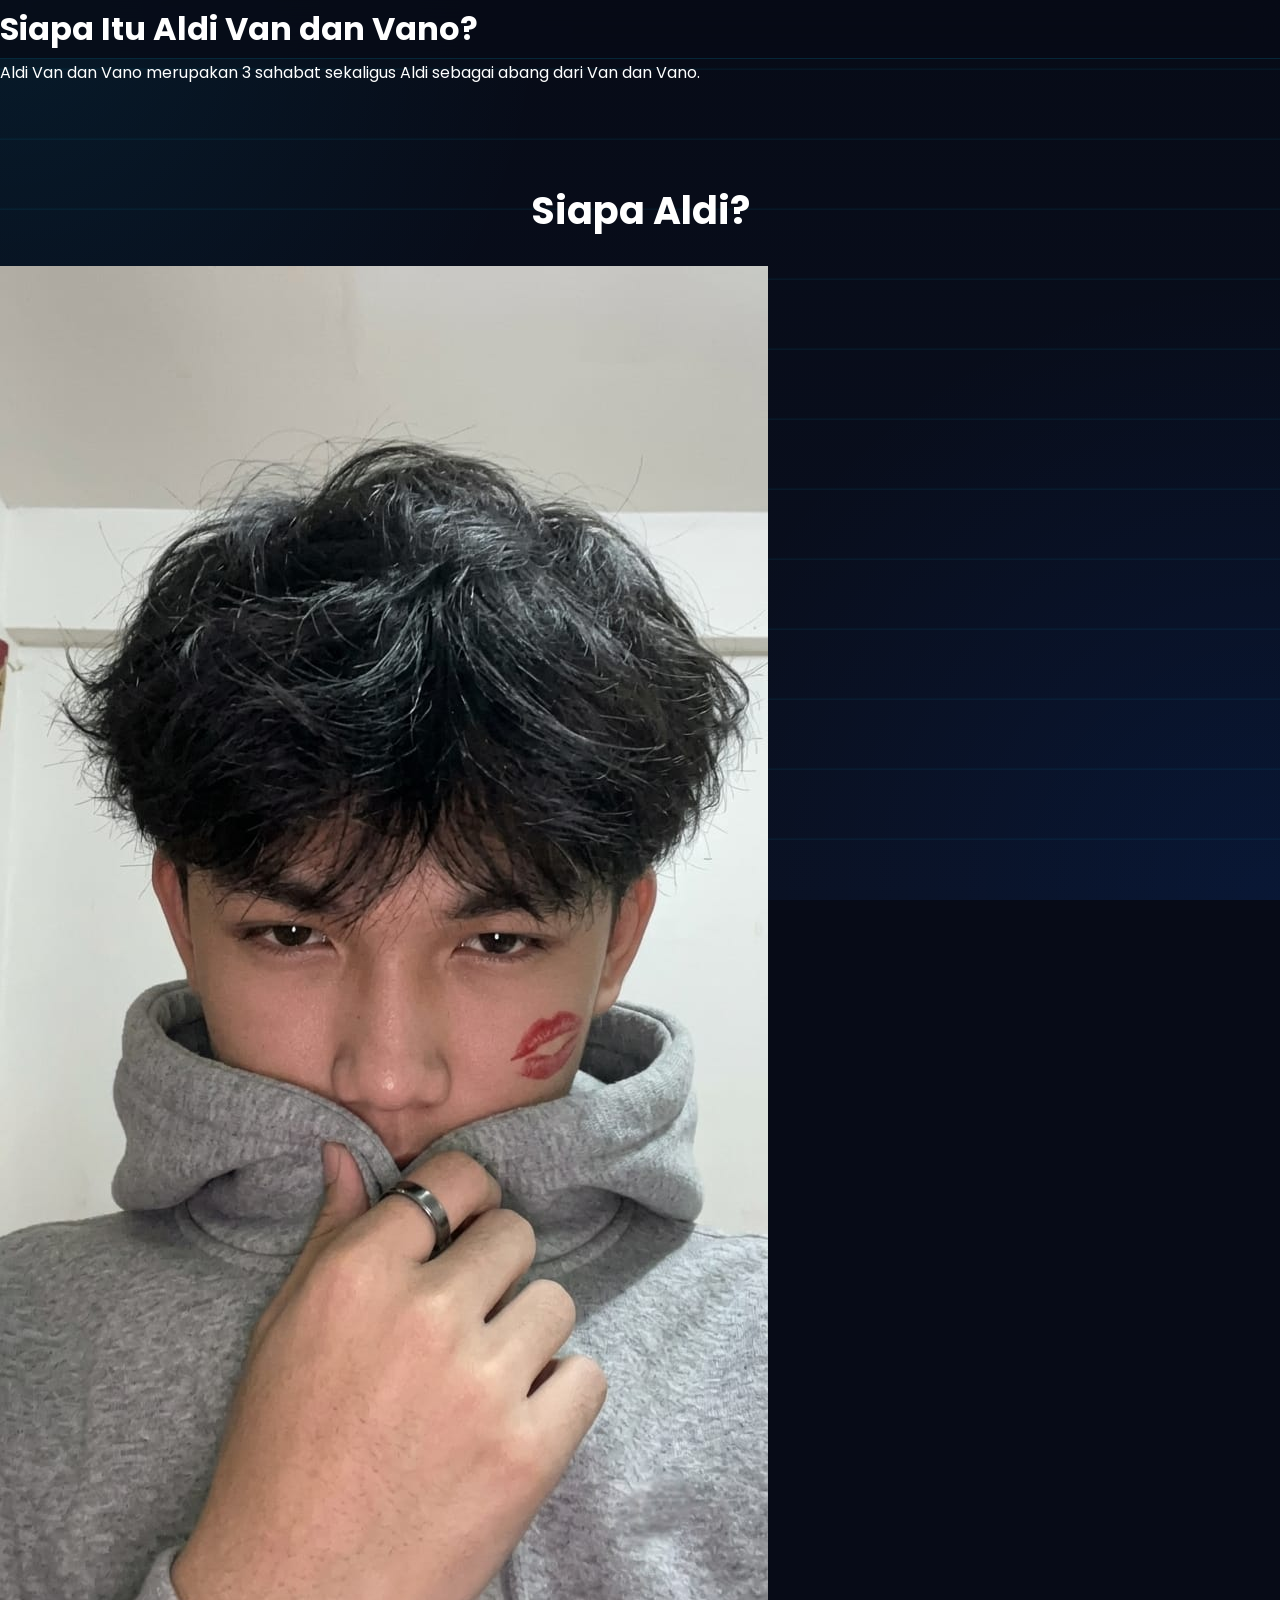
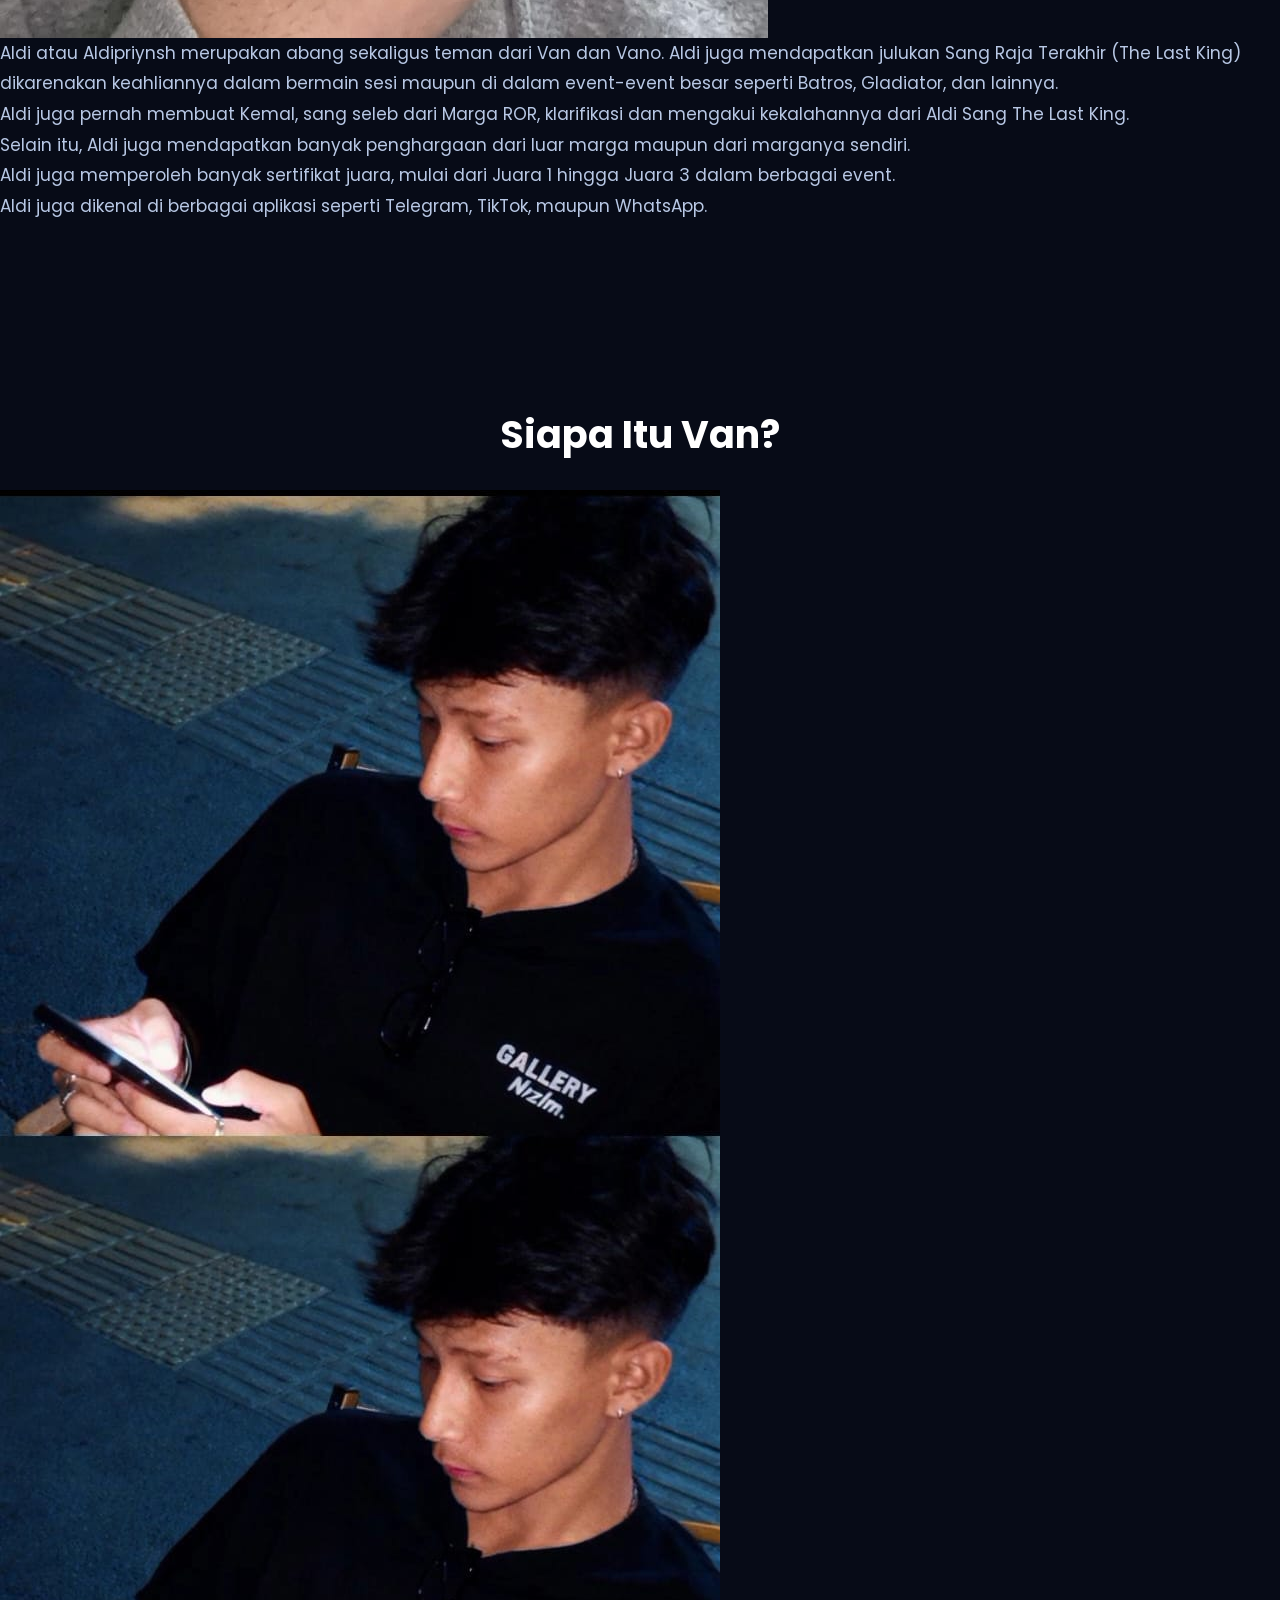
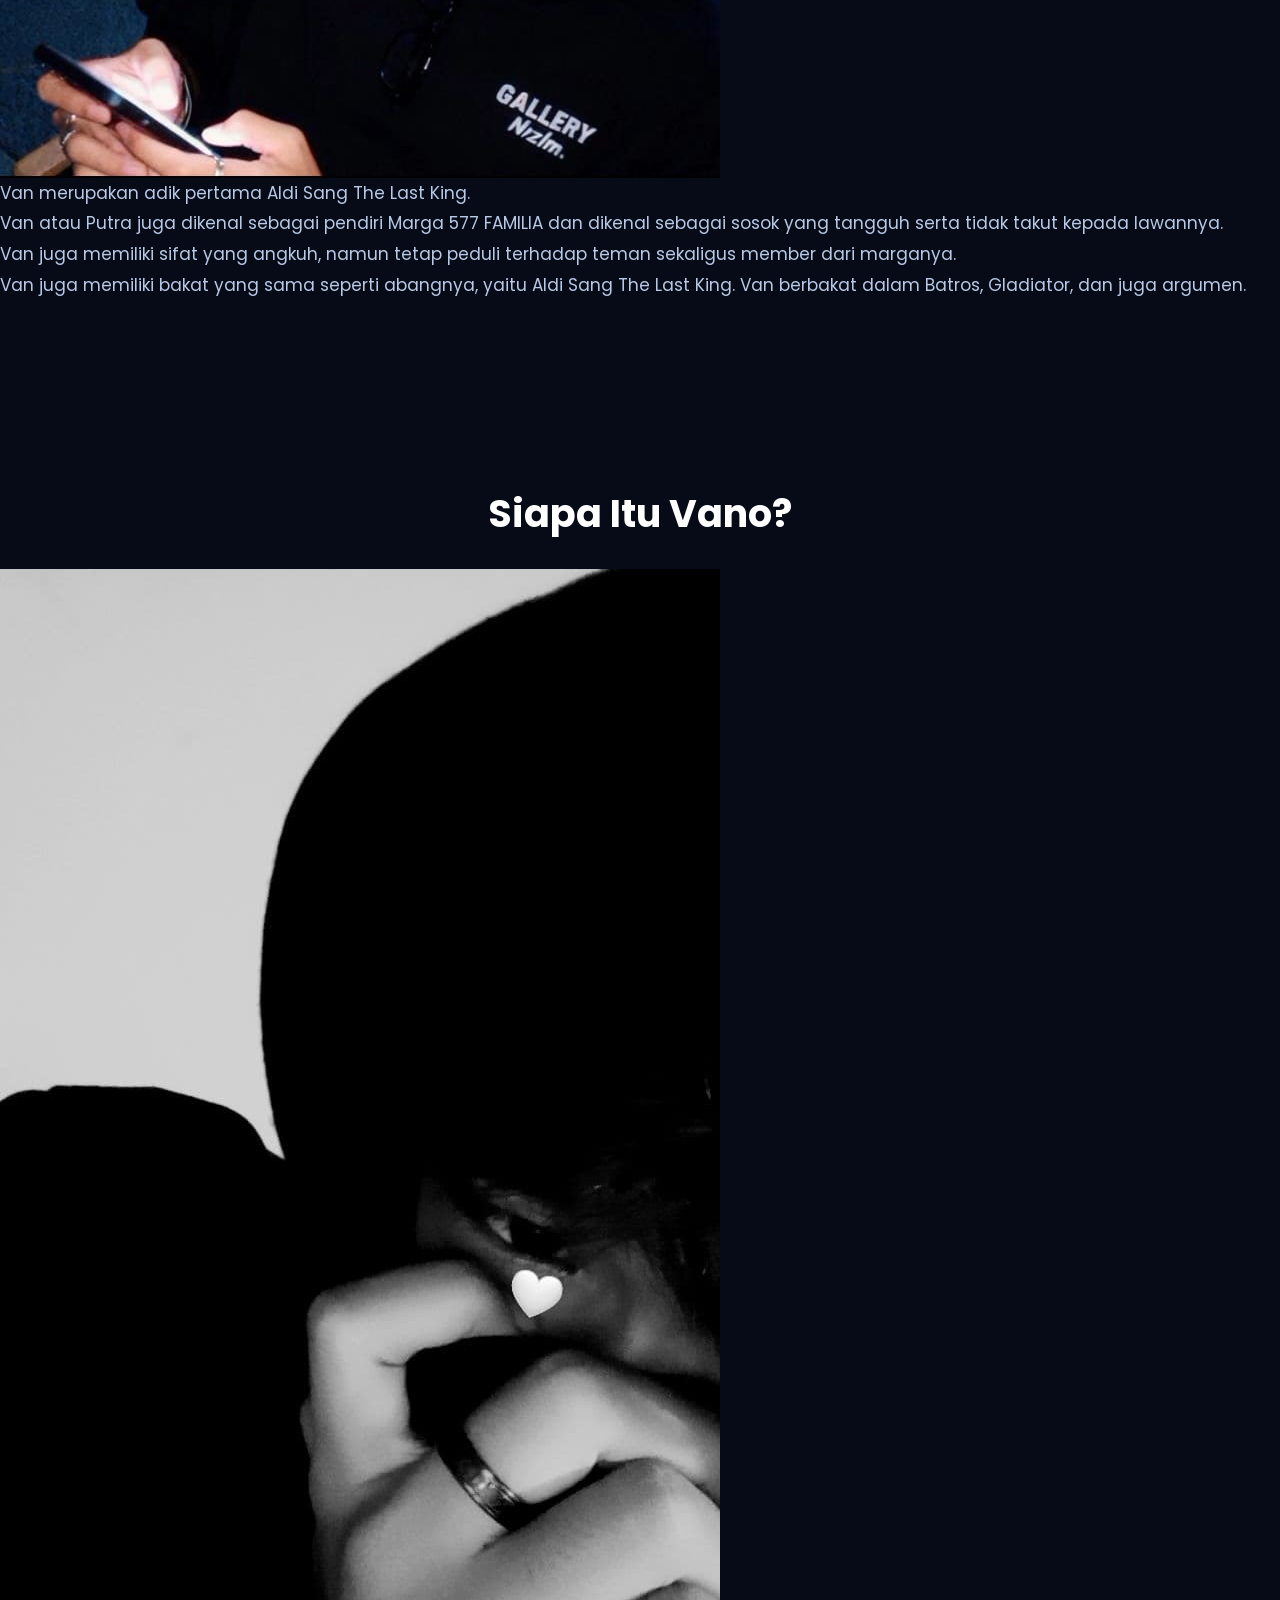
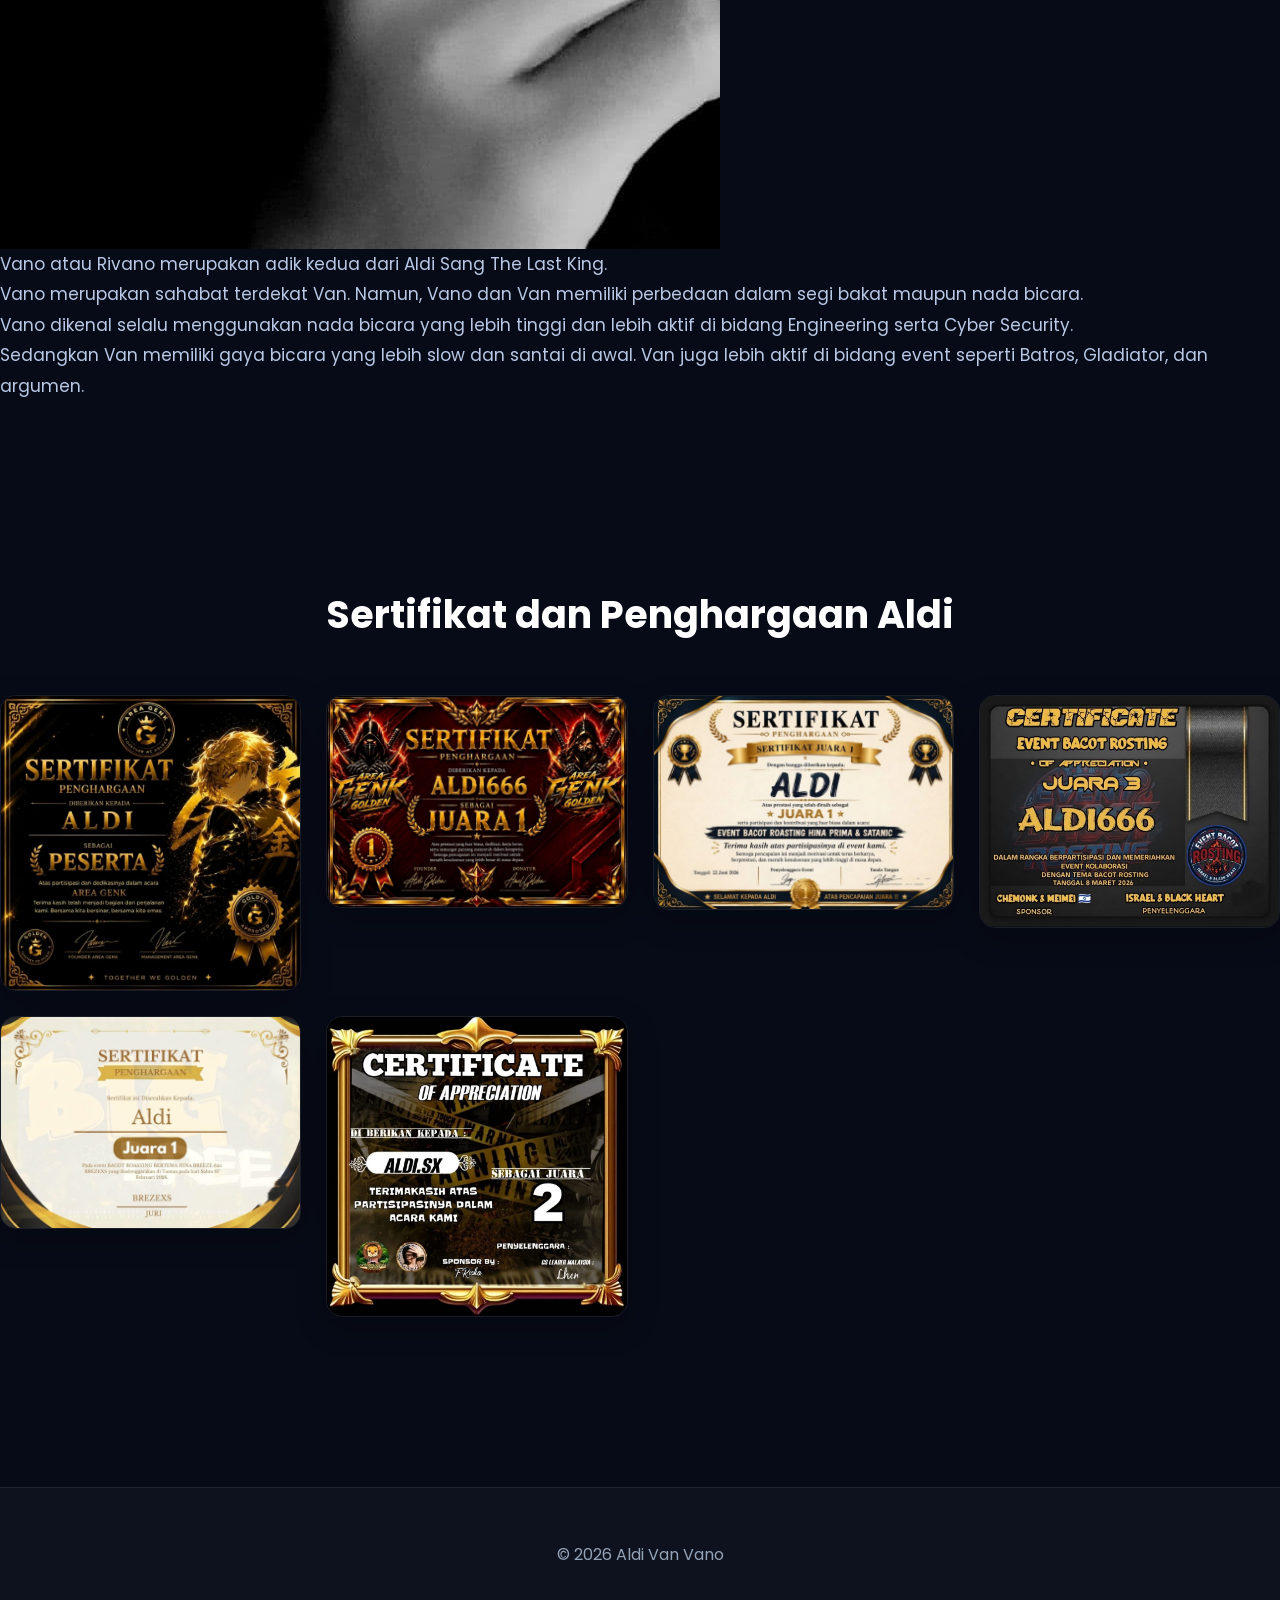
==== commit de427172: "Enhance SEO with updated meta tags and content Updated meta tags and content for better SEO and clar" ====
--- a/index.html
+++ b/index.html
@@ -1,580 +1,160 @@
 <!DOCTYPE html>
 <html lang="id">
+<head>
+    <meta charset="UTF-8">
+    <meta name="viewport" content="width=device-width, initial-scale=1.0">
 
-<head>
+    <title>Siapa Itu Aldi Van dan Vano?</title>
 
-<meta charset="UTF-8">
+    <meta name="description" content="Mengenal Aldi Van dan Vano, tiga sahabat dengan perjalanan, kemampuan, dan peran masing-masing di dunia virtual.">
 
-<meta name="viewport" content="width=device-width, initial-scale=1.0">
+    <meta name="keywords" content="Aldi Van Vano, siapa itu Aldi Van dan Vano, Aldi The Last King, Van 577 Familia, Vano Rivano">
 
-<title>Siapa Itu Aldi Van dan Vano?</title>
+    <meta name="author" content="Aldi Van Vano">
 
-<meta name="description" content="Profil lengkap Aldi, Van, dan Vano beserta perjalanan, prestasi, sertifikat, engineering, cyber security, dan dunia virtual.">
-
-<meta name="keywords" content="Aldi, Van, Vano, Aldipriynsh, The Last King, Marga 577 FAMILIA, Engineering, Cyber Security">
-
-<meta name="author" content="Vnocyber">
-
-<meta name="robots" content="index,follow">
-
-<link rel="canonical" href="https://vnocyber.github.io/aldi-van-vano/">
-
-<meta property="og:title" content="Siapa Itu Aldi Van dan Vano?">
-
-<meta property="og:description" content="Profil lengkap Aldi, Van dan Vano.">
-
-<meta property="og:image" content="images/profile/aldi.jpg">
-
-<meta property="og:type" content="website">
-
-<meta property="og:url" content="https://vnocyber.github.io/aldi-van-vano/">
-
-<meta name="twitter:card" content="summary_large_image">
-
-<link rel="stylesheet" href="style.css">
-
-<link rel="preconnect" href="https://fonts.googleapis.com">
-
-<link rel="preconnect" href="https://fonts.gstatic.com" crossorigin>
-
-<script type="application/ld+json">
-{
-"@context":"https://schema.org",
-"@type":"Article",
-"headline":"Siapa Itu Aldi Van dan Vano?",
-"description":"Profil lengkap Aldi, Van dan Vano.",
-"author":{
-"@type":"Person",
-"name":"Vnocyber"
-}
-}
-</script>
-
+    <link rel="stylesheet" href="style.css">
 </head>
 
 <body>
 
-<div id="loader">
-
-<h1>ALDI VAN VANO</h1>
-
-</div>
-
 <header>
-
-<div class="container">
-
-<nav>
-
-<div class="logo">
-
-ALDI <span>VAN</span> VANO
-
-</div>
-
-<ul>
-
-<li><a href="#">Beranda</a></li>
-
-<li><a href="#profil">Profil</a></li>
-
-<li><a href="#sertifikat">Sertifikat</a></li>
-
-<li><a href="#faq">FAQ</a></li>
-
-</ul>
-
-</nav>
-
-</div>
-
+    <h1>Siapa Itu Aldi Van dan Vano?</h1>
 </header>
 
-<section class="hero">
 
-<div class="container">
+<main>
 
-<div class="cyber-line"></div>
-
-<img src="images/profile/aldi.jpg" alt="Aldi">
-
-<h1>
-
-Siapa Itu<br>
-
-Aldi Van dan Vano?
-
-</h1>
-
-<p>
-
-Website ini membahas profil Aldi,
-Van, dan Vano beserta perjalanan,
-prestasi, sertifikat,
-serta bidang yang mereka tekuni
-di dunia virtual.
-
-</p>
-
-<br>
-
-<a href="#profil" class="button">
-
-Mulai Membaca
-
-</a>
-
-</div>
-
-</section>
-
-<section id="profil">
-
-<div class="container">
-
-<h2>
-
-Profil
-
-</h2>
-
-<div class="title-line"></div>
-
-<div class="profile">
-<div class="card fade">
-
-    <img src="images/profile/aldi.jpg" alt="Foto Aldi">
-
-    <div class="card-content">
-
-        <h3>Aldi</h3>
+    <article>
 
         <p>
-
-            Aldi atau <strong>Aldipriynsh</strong> merupakan abang sekaligus
-            teman dari Van dan Vano. Ia dikenal dengan julukan
-            <strong>Sang Raja Terakhir (The Last King)</strong>
-            berkat kemampuannya dalam berbagai sesi maupun event besar
-            seperti Batros, Gladiator, dan lainnya.
-
+            Aldi Van dan Vano merupakan 3 sahabat sekaligus Aldi sebagai abang dari Van dan Vano.
         </p>
 
-        <p>
 
-            Aldi juga memperoleh berbagai penghargaan serta sertifikat
-            juara dalam berbagai event, dan dikenal aktif di Telegram,
-            TikTok, serta WhatsApp.
+        <section>
+            <h2>Siapa Aldi?</h2>
 
-        </p>
+            <img src="images/profile/aldi.jpg" alt="Aldi Aldipriynsh">
 
-    </div>
+            <p>
+                Aldi atau Aldipriynsh merupakan abang sekaligus teman dari Van dan Vano.
+                Aldi juga mendapatkan julukan Sang Raja Terakhir (The Last King)
+                dikarenakan keahliannya dalam bermain sesi maupun di dalam event-event besar
+                seperti Batros, Gladiator, dan lainnya.
+            </p>
 
-</div>
+            <p>
+                Aldi juga pernah membuat Kemal, sang seleb dari Marga ROR,
+                klarifikasi dan mengakui kekalahannya dari Aldi Sang The Last King.
+            </p>
 
-<div class="card fade">
+            <p>
+                Selain itu, Aldi juga mendapatkan banyak penghargaan dari luar marga
+                maupun dari marganya sendiri.
+            </p>
 
-    <img src="images/profile/van.jpg" alt="Foto Van">
+            <p>
+                Aldi juga memperoleh banyak sertifikat juara, mulai dari Juara 1
+                hingga Juara 3 dalam berbagai event.
+            </p>
 
-    <div class="card-content">
+            <p>
+                Aldi juga dikenal di berbagai aplikasi seperti Telegram,
+                TikTok, maupun WhatsApp.
+            </p>
 
-        <h3>Van</h3>
+        </section>
 
-        <p>
 
-            Van atau Putra merupakan adik pertama Aldi dan dikenal
-            sebagai pendiri <strong>Marga 577 FAMILIA</strong>.
+        <section>
+            <h2>Siapa Itu Van?</h2>
 
-        </p>
+            <img src="images/profile/van.jpg" alt="Van Putra">
 
-        <p>
+            <p>
+                Van merupakan adik pertama Aldi Sang The Last King.
+            </p>
 
-            Van memiliki karakter tegas, berani menghadapi tantangan,
-            peduli terhadap teman dan anggota marganya,
-            serta aktif dalam berbagai event seperti
-            Batros, Gladiator, dan Argumen.
+            <p>
+                Van atau Putra juga dikenal sebagai pendiri Marga 577 FAMILIA
+                dan dikenal sebagai sosok yang tangguh serta tidak takut kepada lawannya.
+            </p>
 
-        </p>
+            <p>
+                Van juga memiliki sifat yang angkuh, namun tetap peduli terhadap teman
+                sekaligus member dari marganya.
+            </p>
 
-    </div>
+            <p>
+                Van juga memiliki bakat yang sama seperti abangnya, yaitu Aldi Sang The Last King.
+                Van berbakat dalam Batros, Gladiator, dan juga argumen.
+            </p>
 
-</div>
+        </section>
 
-<div class="card fade">
 
-    <img src="images/profile/vano.jpg" alt="Foto Vano">
+        <section>
+            <h2>Siapa Itu Vano?</h2>
 
-    <div class="card-content">
+            <img src="images/profile/vano.jpg" alt="Vano Rivano">
 
-        <h3>Vano</h3>
+            <p>
+                Vano atau Rivano merupakan adik kedua dari Aldi Sang The Last King.
+            </p>
 
-        <p>
+            <p>
+                Vano merupakan sahabat terdekat Van. Namun, Vano dan Van memiliki
+                perbedaan dalam segi bakat maupun nada bicara.
+            </p>
 
-            Vano atau Rivano merupakan adik kedua Aldi
-            sekaligus sahabat dekat Van.
+            <p>
+                Vano dikenal selalu menggunakan nada bicara yang lebih tinggi
+                dan lebih aktif di bidang Engineering serta Cyber Security.
+            </p>
 
-        </p>
+            <p>
+                Sedangkan Van memiliki gaya bicara yang lebih slow dan santai di awal.
+                Van juga lebih aktif di bidang event seperti Batros, Gladiator,
+                dan argumen.
+            </p>
 
-        <p>
+        </section>
 
-            Vano lebih aktif di bidang
-            <strong>Engineering</strong>
-            dan
-            <strong>Cyber Security</strong>.
-            Ia dikenal memiliki karakter yang tegas
-            serta gaya komunikasi yang berbeda
-            dibandingkan Van.
 
-        </p>
+        <section>
 
-    </div>
+            <h2>Sertifikat dan Penghargaan Aldi</h2>
 
-</div>
+            <div class="certificate">
 
-</div>
+                <img src="images/certificate/sertifikat-1.jpg" alt="Sertifikat Aldi 1">
 
-</div>
+                <img src="images/certificate/sertifikat-2.jpg" alt="Sertifikat Aldi 2">
 
-</section>
+                <img src="images/certificate/sertifikat-3.jpg" alt="Sertifikat Aldi 3">
 
-<section class="article">
+                <img src="images/certificate/sertifikat-4.jpg" alt="Sertifikat Aldi 4">
 
-<div class="container">
+                <img src="images/certificate/sertifikat-5.jpg" alt="Sertifikat Aldi 5">
 
-<h2>
+                <img src="images/certificate/sertifikat-6.jpg" alt="Sertifikat Aldi 6">
 
-Tentang Aldi, Van dan Vano
+            </div>
 
-</h2>
+        </section>
 
-<div class="title-line"></div>
 
-<p>
+    </article>
 
-Aldi Van dan Vano merupakan tiga sahabat,
-dengan Aldi sebagai abang bagi Van dan Vano.
-Mereka dikenal memiliki karakter,
-kemampuan,
-serta bidang yang berbeda,
-namun saling melengkapi di dunia virtual.
+</main>
 
-</p>
 
-<p>
-
-Melalui pengalaman,
-prestasi,
-dan berbagai kegiatan yang mereka ikuti,
-ketiganya dikenal oleh banyak orang
-karena konsisten mengembangkan kemampuan
-sesuai bidang masing-masing.
-
-</p>
-
-<p>
-
-Website ini dibuat sebagai media informasi
-yang akan terus diperbarui apabila terdapat
-prestasi,
-sertifikat,
-maupun dokumentasi terbaru.
-
-</p>
-
-</div>
-
-</section>
-<section id="sertifikat">
-
-<div class="container">
-
-<h2>Sertifikat</h2>
-
-<div class="title-line"></div>
-
-<p style="text-align:center;max-width:700px;margin:0 auto 50px;">
-
-Berikut merupakan beberapa sertifikat yang telah diperoleh Aldi
-dalam berbagai event dan kompetisi.
-
-</p>
-
-<div class="certificate">
-
-<img src="images/certificate/sertifikat-1.jpg" alt="Sertifikat 1">
-
-<img src="images/certificate/sertifikat-2.jpg" alt="Sertifikat 2">
-
-<img src="images/certificate/sertifikat-3.jpg" alt="Sertifikat 3">
-
-<img src="images/certificate/sertifikat-4.jpg" alt="Sertifikat 4">
-
-<img src="images/certificate/sertifikat-5.jpg" alt="Sertifikat 5">
-
-<img src="images/certificate/sertifikat-6.jpg" alt="Sertifikat 6">
-
-</div>
-
-</div>
-
-</section>
-
-<section id="faq">
-
-<div class="container">
-
-<h2>Pertanyaan Umum</h2>
-
-<div class="title-line"></div>
-
-<div class="faq">
-
-<details>
-
-<summary>Siapa itu Aldi?</summary>
-
-<p>
-
-Aldi atau Aldipriynsh merupakan abang sekaligus teman dari Van dan
-Vano. Ia dikenal dengan julukan Sang Raja Terakhir (The Last King)
-karena keahliannya dalam berbagai event seperti Batros,
-Gladiator, dan lainnya.
-
-</p>
-
-</details>
-
-<details>
-
-<summary>Siapa itu Van?</summary>
-
-<p>
-
-Van atau Putra merupakan pendiri Marga 577 FAMILIA.
-Ia dikenal sebagai sosok yang tangguh, berani,
-dan aktif dalam berbagai event.
-
-</p>
-
-</details>
-
-<details>
-
-<summary>Siapa itu Vano?</summary>
-
-<p>
-
-Vano atau Rivano merupakan adik kedua Aldi.
-Ia lebih berfokus pada bidang Engineering
-dan Cyber Security.
-
-</p>
-
-</details>
-
-<details>
-
-<summary>Apakah website ini akan diperbarui?</summary>
-
-<p>
-
-Ya. Website ini akan terus diperbarui apabila terdapat
-prestasi, sertifikat, dokumentasi, maupun informasi terbaru
-mengenai Aldi, Van, dan Vano.
-
-</p>
-
-</details>
-
-</div>
-
-</div>
-
-</section>
-
-<section>
-
-<div class="container article">
-
-<h2>Penutup</h2>
-
-<div class="title-line"></div>
-
-<p>
-
-Website ini dibuat sebagai media informasi mengenai Aldi,
-Van, dan Vano. Seluruh informasi yang ditampilkan akan terus
-dikembangkan seiring bertambahnya dokumentasi, sertifikat,
-dan pencapaian yang dimiliki.
-
-</p>
-
-<p>
-
-Dengan tampilan yang modern dan ringan,
-website ini diharapkan dapat memberikan pengalaman membaca
-yang nyaman bagi setiap pengunjung.
-
-</p>
-
-</div>
-
-</section>
 <footer>
-
-<div class="container">
-
-<h3>Aldi • Van • Vano</h3>
-
-<p>
-Website profil yang membahas perjalanan, prestasi, dan informasi mengenai Aldi, Van, dan Vano.
-</p>
-
-<p>
-© 2026 Vnocyber. All Rights Reserved.
-</p>
-
-</div>
-
+    <p>
+        © 2026 Aldi Van Vano
+    </p>
 </footer>
 
-<div class="lightbox" id="lightbox">
-
-<img src="" alt="Preview Sertifikat" id="lightboxImg">
-
-</div>
-
-<button id="topBtn" title="Kembali ke Atas">
-↑
-</button>
-
-<script>
-
-/* ===========================
-   Loading Screen
-=========================== */
-
-window.addEventListener("load",()=>{
-
-const loader=document.getElementById("loader");
-
-setTimeout(()=>{
-
-loader.style.opacity="0";
-
-loader.style.visibility="hidden";
-
-},1000);
-
-});
-
-/* ===========================
-   Scroll To Top
-=========================== */
-
-const topBtn=document.getElementById("topBtn");
-
-window.addEventListener("scroll",()=>{
-
-if(window.scrollY>300){
-
-topBtn.style.display="block";
-
-}else{
-
-topBtn.style.display="none";
-
-}
-
-});
-
-topBtn.onclick=()=>{
-
-window.scrollTo({
-
-top:0,
-
-behavior:"smooth"
-
-});
-
-};
-
-/* ===========================
-   Fade Animation
-=========================== */
-
-const fade=document.querySelectorAll(".fade");
-
-const observer=new IntersectionObserver(entries=>{
-
-entries.forEach(entry=>{
-
-if(entry.isIntersecting){
-
-entry.target.classList.add("show");
-
-}
-
-});
-
-});
-
-fade.forEach(el=>observer.observe(el));
-
-/* ===========================
-   Lightbox
-=========================== */
-
-const gallery=document.querySelectorAll(".certificate img");
-
-const lightbox=document.getElementById("lightbox");
-
-const preview=document.getElementById("lightboxImg");
-
-gallery.forEach(img=>{
-
-img.onclick=()=>{
-
-preview.src=img.src;
-
-lightbox.classList.add("active");
-
-};
-
-});
-
-lightbox.onclick=()=>{
-
-lightbox.classList.remove("active");
-
-};
-
-/* ===========================
-   Navbar Blur
-=========================== */
-
-window.addEventListener("scroll",()=>{
-
-const header=document.querySelector("header");
-
-if(window.scrollY>40){
-
-header.style.background="rgba(7,11,23,.92)";
-
-header.style.boxShadow="0 10px 30px rgba(0,0,0,.35)";
-
-}else{
-
-header.style.background="rgba(7,11,23,.78)";
-
-header.style.boxShadow="none";
-
-}
-
-});
-
-</script>
 
 </body>
-
 </html>
--- a/style.css
+++ b/style.css
@@ -1,117 +1,1178 @@
-* {
-    margin: 0;
-    padding: 0;
-    box-sizing: border-box;
-}
-
-
-body {
-    font-family: Arial, Helvetica, sans-serif;
-    background: #f5f5f5;
-    color: #222;
-    line-height: 1.7;
-}
-
-
-header {
-    background: #111827;
-    color: white;
-    text-align: center;
-    padding: 35px 20px;
-}
-
-
-header h1 {
-    font-size: 32px;
-}
-
-
-main {
-    max-width: 900px;
-    margin: 30px auto;
-    padding: 0 20px;
-}
-
-
-article {
-    background: white;
-    padding: 30px;
-    border-radius: 12px;
-}
-
-
-h2 {
-    margin-top: 35px;
-    margin-bottom: 15px;
-    color: #111827;
-    border-left: 5px solid #2563eb;
-    padding-left: 10px;
-}
-
-
-p {
-    margin-bottom: 18px;
-    font-size: 16px;
-}
-
-
-img {
-    max-width: 100%;
-    display: block;
-}
-
-
-section img:not(.certificate img) {
-    width: 250px;
-    height: 250px;
-    object-fit: cover;
-    border-radius: 15px;
-    margin: 20px auto;
-}
-
-
-.certificate {
-    display: grid;
-    grid-template-columns: repeat(2, 1fr);
-    gap: 20px;
-    margin-top: 20px;
-}
-
-
-.certificate img {
-    width: 100%;
-    border-radius: 10px;
-    border: 1px solid #ddd;
-}
-
-
-footer {
-    text-align: center;
-    padding: 25px;
-    color: #555;
-}
-
-
-@media (max-width: 600px) {
-
-    header h1 {
-        font-size: 24px;
+/* ==========================================
+   Aldi Van dan Vano
+   Modern Cyber Theme
+   Version 2.0
+========================================== */
+
+/* Google Font */
+@import url('https://fonts.googleapis.com/css2?family=Poppins:wght@300;400;500;600;700;800&display=swap');
+
+/* Reset */
+
+*{
+    margin:0;
+    padding:0;
+    box-sizing:border-box;
+}
+
+html{
+    scroll-behavior:smooth;
+}
+
+body{
+
+    font-family:'Poppins',sans-serif;
+
+    background:#070B17;
+
+    color:#ffffff;
+
+    line-height:1.8;
+
+    overflow-x:hidden;
+
+}
+
+/* Scrollbar */
+
+::-webkit-scrollbar{
+    width:8px;
+}
+
+::-webkit-scrollbar-track{
+
+    background:#070B17;
+
+}
+
+::-webkit-scrollbar-thumb{
+
+    background:#00c8ff;
+
+    border-radius:20px;
+
+}
+
+::-webkit-scrollbar-thumb:hover{
+
+    background:#0099ff;
+
+}
+
+/* Background Neon */
+
+body::before{
+
+    content:"";
+
+    position:fixed;
+
+    inset:0;
+
+    background:
+
+    radial-gradient(circle at top left,#00c8ff15,transparent 35%),
+
+    radial-gradient(circle at bottom right,#005eff18,transparent 40%),
+
+    linear-gradient(180deg,#070B17,#0A1020);
+
+    z-index:-3;
+
+}
+
+/* Garis Neon */
+
+body::after{
+
+    content:"";
+
+    position:fixed;
+
+    inset:0;
+
+    background-image:
+
+    linear-gradient(
+    transparent 96%,
+    rgba(0,200,255,.08) 100%
+    );
+
+    background-size:100% 70px;
+
+    animation:gridMove 18s linear infinite;
+
+    z-index:-2;
+
+}
+
+@keyframes gridMove{
+
+    from{
+
+        transform:translateY(0);
+
     }
 
-
-    article {
-        padding: 20px;
+    to{
+
+        transform:translateY(70px);
+
     }
 
-
-    .certificate {
-        grid-template-columns: 1fr;
+}
+
+/* Container */
+
+.container{
+
+    width:min(1100px,92%);
+
+    margin:auto;
+
+}
+
+/* Header */
+
+header{
+
+    position:sticky;
+
+    top:0;
+
+    backdrop-filter:blur(15px);
+
+    background:rgba(7,11,23,.78);
+
+    border-bottom:1px solid rgba(0,200,255,.15);
+
+    z-index:999;
+
+}
+
+/* Navbar */
+
+nav{
+
+    display:flex;
+
+    justify-content:space-between;
+
+    align-items:center;
+
+    padding:18px 0;
+
+}
+
+.logo{
+
+    font-size:24px;
+
+    font-weight:700;
+
+    color:#ffffff;
+
+    letter-spacing:1px;
+
+}
+
+.logo span{
+
+    color:#00d9ff;
+
+}
+
+nav ul{
+
+    display:flex;
+
+    gap:25px;
+
+    list-style:none;
+
+}
+
+nav a{
+
+    color:#d7e5ff;
+
+    text-decoration:none;
+
+    transition:.3s;
+
+    font-weight:500;
+
+}
+
+nav a:hover{
+
+    color:#00d9ff;
+
+}
+
+/* Hero */
+
+.hero{
+
+    min-height:100vh;
+
+    display:flex;
+
+    align-items:center;
+
+    justify-content:center;
+
+    text-align:center;
+
+    padding:70px 20px;
+
+}
+
+.hero h1{
+
+    font-size:58px;
+
+    line-height:1.1;
+
+    margin-bottom:20px;
+
+    text-shadow:
+
+    0 0 15px rgba(0,200,255,.35);
+
+}
+
+.hero p{
+
+    max-width:760px;
+
+    margin:auto;
+
+    color:#b8c8e5;
+
+    font-size:18px;
+
+}
+
+.hero img{
+
+    width:180px;
+
+    height:180px;
+
+    object-fit:cover;
+
+    border-radius:50%;
+
+    margin-bottom:35px;
+
+    border:4px solid #00d9ff;
+
+    box-shadow:
+
+    0 0 30px rgba(0,200,255,.45);
+
+}
+
+/* Neon Glow */
+
+@keyframes glow{
+
+    0%{
+
+        text-shadow:
+
+        0 0 10px #00d9ff;
+
     }
 
-
-    section img:not(.certificate img) {
-        width: 200px;
-        height: 200px;
+    50%{
+
+        text-shadow:
+
+        0 0 30px #00d9ff,
+
+        0 0 60px #00d9ff;
+
     }
 
-  }
+    100%{
+
+        text-shadow:
+
+        0 0 10px #00d9ff;
+
+    }
+
+}
+
+.hero h1{
+
+    animation:glow 5s infinite;
+
+}
+/* ==========================================
+   SECTION
+========================================== */
+
+section{
+
+    padding:90px 0;
+
+}
+
+section h2{
+
+    text-align:center;
+
+    font-size:38px;
+
+    margin-bottom:20px;
+
+    color:#ffffff;
+
+}
+
+section p{
+
+    color:#b8c8e5;
+
+    font-size:17px;
+
+}
+
+/* ==========================================
+   PROFILE
+========================================== */
+
+.profile{
+
+    display:grid;
+
+    grid-template-columns:repeat(auto-fit,minmax(320px,1fr));
+
+    gap:35px;
+
+    margin-top:50px;
+
+}
+
+.card{
+
+    background:rgba(255,255,255,.04);
+
+    border:1px solid rgba(255,255,255,.08);
+
+    border-radius:20px;
+
+    overflow:hidden;
+
+    transition:.35s;
+
+    backdrop-filter:blur(15px);
+
+    box-shadow:
+
+    0 15px 40px rgba(0,0,0,.25);
+
+}
+
+.card:hover{
+
+    transform:translateY(-8px);
+
+    border-color:#00d9ff;
+
+    box-shadow:
+
+    0 0 30px rgba(0,217,255,.18);
+
+}
+
+.card img{
+
+    width:100%;
+
+    height:340px;
+
+    object-fit:cover;
+
+    transition:.4s;
+
+}
+
+.card:hover img{
+
+    transform:scale(1.05);
+
+}
+
+.card-content{
+
+    padding:28px;
+
+}
+
+.card-content h3{
+
+    font-size:28px;
+
+    margin-bottom:15px;
+
+    color:#ffffff;
+
+}
+
+.card-content p{
+
+    color:#b8c8e5;
+
+    text-align:justify;
+
+}
+
+/* ==========================================
+   BUTTON
+========================================== */
+
+.button{
+
+    display:inline-block;
+
+    margin-top:25px;
+
+    padding:14px 30px;
+
+    background:#00d9ff;
+
+    color:#07111d;
+
+    text-decoration:none;
+
+    border-radius:40px;
+
+    font-weight:600;
+
+    transition:.35s;
+
+}
+
+.button:hover{
+
+    background:#32e6ff;
+
+    transform:translateY(-3px);
+
+    box-shadow:
+
+    0 0 25px rgba(0,217,255,.35);
+
+}
+
+/* ==========================================
+   ARTICLE
+========================================== */
+
+.article{
+
+    max-width:900px;
+
+    margin:auto;
+
+}
+
+.article img{
+
+    width:100%;
+
+    border-radius:18px;
+
+    margin:30px 0;
+
+    box-shadow:
+
+    0 0 35px rgba(0,0,0,.35);
+
+}
+
+.article p{
+
+    margin-bottom:20px;
+
+    text-align:justify;
+
+}
+
+.article strong{
+
+    color:#ffffff;
+
+}
+
+/* ==========================================
+   TITLE LINE
+========================================== */
+
+.title-line{
+
+    width:120px;
+
+    height:4px;
+
+    margin:18px auto 45px;
+
+    background:#00d9ff;
+
+    border-radius:30px;
+
+    box-shadow:
+
+    0 0 15px #00d9ff;
+
+}
+
+/* ==========================================
+   IMAGE EFFECT
+========================================== */
+
+img{
+
+    transition:.4s;
+
+}
+
+img:hover{
+
+    filter:brightness(1.05);
+
+}
+
+/* ==========================================
+   SEPARATOR
+========================================== */
+
+.separator{
+
+    width:100%;
+
+    height:1px;
+
+    margin:80px 0;
+
+    background:
+
+    linear-gradient(
+
+        to right,
+
+        transparent,
+
+        #00d9ff,
+
+        transparent
+
+    );
+
+}
+/* ==========================================
+   CERTIFICATE
+========================================== */
+
+.certificate{
+
+    display:grid;
+
+    grid-template-columns:repeat(auto-fit,minmax(260px,1fr));
+
+    gap:25px;
+
+    margin-top:45px;
+
+}
+
+.certificate img{
+
+    width:100%;
+
+    border-radius:16px;
+
+    cursor:pointer;
+
+    border:1px solid rgba(255,255,255,.08);
+
+    transition:.35s;
+
+    box-shadow:
+
+    0 10px 30px rgba(0,0,0,.25);
+
+}
+
+.certificate img:hover{
+
+    transform:translateY(-8px);
+
+    box-shadow:
+
+    0 0 25px rgba(0,217,255,.35);
+
+    border-color:#00d9ff;
+
+}
+
+/* ==========================================
+   FAQ
+========================================== */
+
+.faq{
+
+    max-width:900px;
+
+    margin:auto;
+
+}
+
+.faq details{
+
+    margin-bottom:18px;
+
+    background:rgba(255,255,255,.04);
+
+    border:1px solid rgba(255,255,255,.08);
+
+    border-radius:14px;
+
+    overflow:hidden;
+
+}
+
+.faq summary{
+
+    padding:18px 22px;
+
+    cursor:pointer;
+
+    font-weight:600;
+
+    color:#ffffff;
+
+    list-style:none;
+
+}
+
+.faq summary::-webkit-details-marker{
+
+    display:none;
+
+}
+
+.faq summary::after{
+
+    content:"+";
+
+    float:right;
+
+    color:#00d9ff;
+
+    font-size:22px;
+
+}
+
+.faq details[open] summary::after{
+
+    content:"−";
+
+}
+
+.faq details p{
+
+    padding:0 22px 20px;
+
+    color:#b8c8e5;
+
+}
+
+/* ==========================================
+   FOOTER
+========================================== */
+
+footer{
+
+    margin-top:80px;
+
+    padding:45px 20px;
+
+    text-align:center;
+
+    border-top:1px solid rgba(255,255,255,.08);
+
+    background:rgba(255,255,255,.03);
+
+}
+
+footer h3{
+
+    margin-bottom:15px;
+
+    color:#ffffff;
+
+}
+
+footer p{
+
+    color:#94a3b8;
+
+    margin:8px 0;
+
+}
+
+/* ==========================================
+   TOP BUTTON
+========================================== */
+
+#topBtn{
+
+    position:fixed;
+
+    right:25px;
+
+    bottom:25px;
+
+    width:52px;
+
+    height:52px;
+
+    border:none;
+
+    border-radius:50%;
+
+    background:#00d9ff;
+
+    color:#07111d;
+
+    font-size:22px;
+
+    cursor:pointer;
+
+    display:none;
+
+    transition:.3s;
+
+    box-shadow:
+
+    0 0 20px rgba(0,217,255,.35);
+
+}
+
+#topBtn:hover{
+
+    transform:translateY(-5px);
+
+}
+
+/* ==========================================
+   FADE ANIMATION
+========================================== */
+
+.fade{
+
+    opacity:0;
+
+    transform:translateY(35px);
+
+    transition:all .8s ease;
+
+}
+
+.fade.show{
+
+    opacity:1;
+
+    transform:translateY(0);
+
+}
+
+/* ==========================================
+   LIGHTBOX
+========================================== */
+
+.lightbox{
+
+    position:fixed;
+
+    inset:0;
+
+    background:rgba(0,0,0,.92);
+
+    display:none;
+
+    justify-content:center;
+
+    align-items:center;
+
+    z-index:9999;
+
+}
+
+.lightbox img{
+
+    max-width:90%;
+
+    max-height:90%;
+
+    border-radius:15px;
+
+}
+
+.lightbox.active{
+
+    display:flex;
+
+}
+/* ==========================================
+   RESPONSIVE
+========================================== */
+
+@media (max-width:991px){
+
+.hero h1{
+
+font-size:42px;
+
+}
+
+section{
+
+padding:70px 0;
+
+}
+
+.profile{
+
+grid-template-columns:1fr;
+
+}
+
+nav ul{
+
+gap:18px;
+
+}
+
+}
+
+@media (max-width:768px){
+
+nav{
+
+flex-direction:column;
+
+gap:15px;
+
+}
+
+nav ul{
+
+flex-wrap:wrap;
+
+justify-content:center;
+
+}
+
+.hero{
+
+min-height:85vh;
+
+padding:50px 20px;
+
+}
+
+.hero img{
+
+width:150px;
+
+height:150px;
+
+}
+
+.hero h1{
+
+font-size:34px;
+
+}
+
+.hero p{
+
+font-size:16px;
+
+}
+
+section h2{
+
+font-size:30px;
+
+}
+
+.card img{
+
+height:300px;
+
+}
+
+.button{
+
+width:100%;
+
+text-align:center;
+
+}
+
+}
+
+@media (max-width:480px){
+
+.hero h1{
+
+font-size:28px;
+
+}
+
+.hero p{
+
+font-size:15px;
+
+}
+
+.card-content{
+
+padding:22px;
+
+}
+
+.card-content h3{
+
+font-size:24px;
+
+}
+
+section{
+
+padding:60px 0;
+
+}
+
+}
+
+/* ==========================================
+   HERO BACKGROUND
+========================================== */
+
+.hero{
+
+position:relative;
+
+overflow:hidden;
+
+}
+
+.hero::before{
+
+content:"";
+
+position:absolute;
+
+width:600px;
+
+height:600px;
+
+background:radial-gradient(circle,#00d9ff25,transparent 70%);
+
+top:-250px;
+
+left:-150px;
+
+filter:blur(40px);
+
+animation:floatGlow 8s ease-in-out infinite;
+
+z-index:-1;
+
+}
+
+.hero::after{
+
+content:"";
+
+position:absolute;
+
+width:500px;
+
+height:500px;
+
+background:radial-gradient(circle,#3b82f620,transparent 70%);
+
+bottom:-250px;
+
+right:-150px;
+
+filter:blur(50px);
+
+animation:floatGlow2 10s ease-in-out infinite;
+
+z-index:-1;
+
+}
+
+@keyframes floatGlow{
+
+0%{
+
+transform:translateY(0);
+
+}
+
+50%{
+
+transform:translateY(30px);
+
+}
+
+100%{
+
+transform:translateY(0);
+
+}
+
+}
+
+@keyframes floatGlow2{
+
+0%{
+
+transform:translateY(0);
+
+}
+
+50%{
+
+transform:translateY(-25px);
+
+}
+
+100%{
+
+transform:translateY(0);
+
+}
+
+}
+
+/* ==========================================
+   CYBER LINE
+========================================== */
+
+.cyber-line{
+
+width:100%;
+
+height:2px;
+
+margin:25px auto;
+
+background:linear-gradient(
+
+90deg,
+
+transparent,
+
+#00d9ff,
+
+transparent
+
+);
+
+background-size:200%;
+
+animation:lineMove 5s linear infinite;
+
+box-shadow:
+
+0 0 18px #00d9ff;
+
+}
+
+@keyframes lineMove{
+
+0%{
+
+background-position:-200%;
+
+}
+
+100%{
+
+background-position:200%;
+
+}
+
+}
+
+/* ==========================================
+   SELECTION
+========================================== */
+
+::selection{
+
+background:#00d9ff;
+
+color:#07111d;
+
+}
+
+/* ==========================================
+   LINK
+========================================== */
+
+a{
+
+transition:.3s;
+
+}
+
+a:hover{
+
+opacity:.9;
+
+}
+
+/* ==========================================
+   SMOOTH IMAGE
+========================================== */
+
+img{
+
+display:block;
+
+max-width:100%;
+
+}
+
+/* ==========================================
+   GLASS
+========================================== */
+
+.glass{
+
+background:rgba(255,255,255,.04);
+
+border:1px solid rgba(255,255,255,.08);
+
+backdrop-filter:blur(15px);
+
+border-radius:20px;
+
+}
+
+/* ==========================================
+   END
+========================================== */
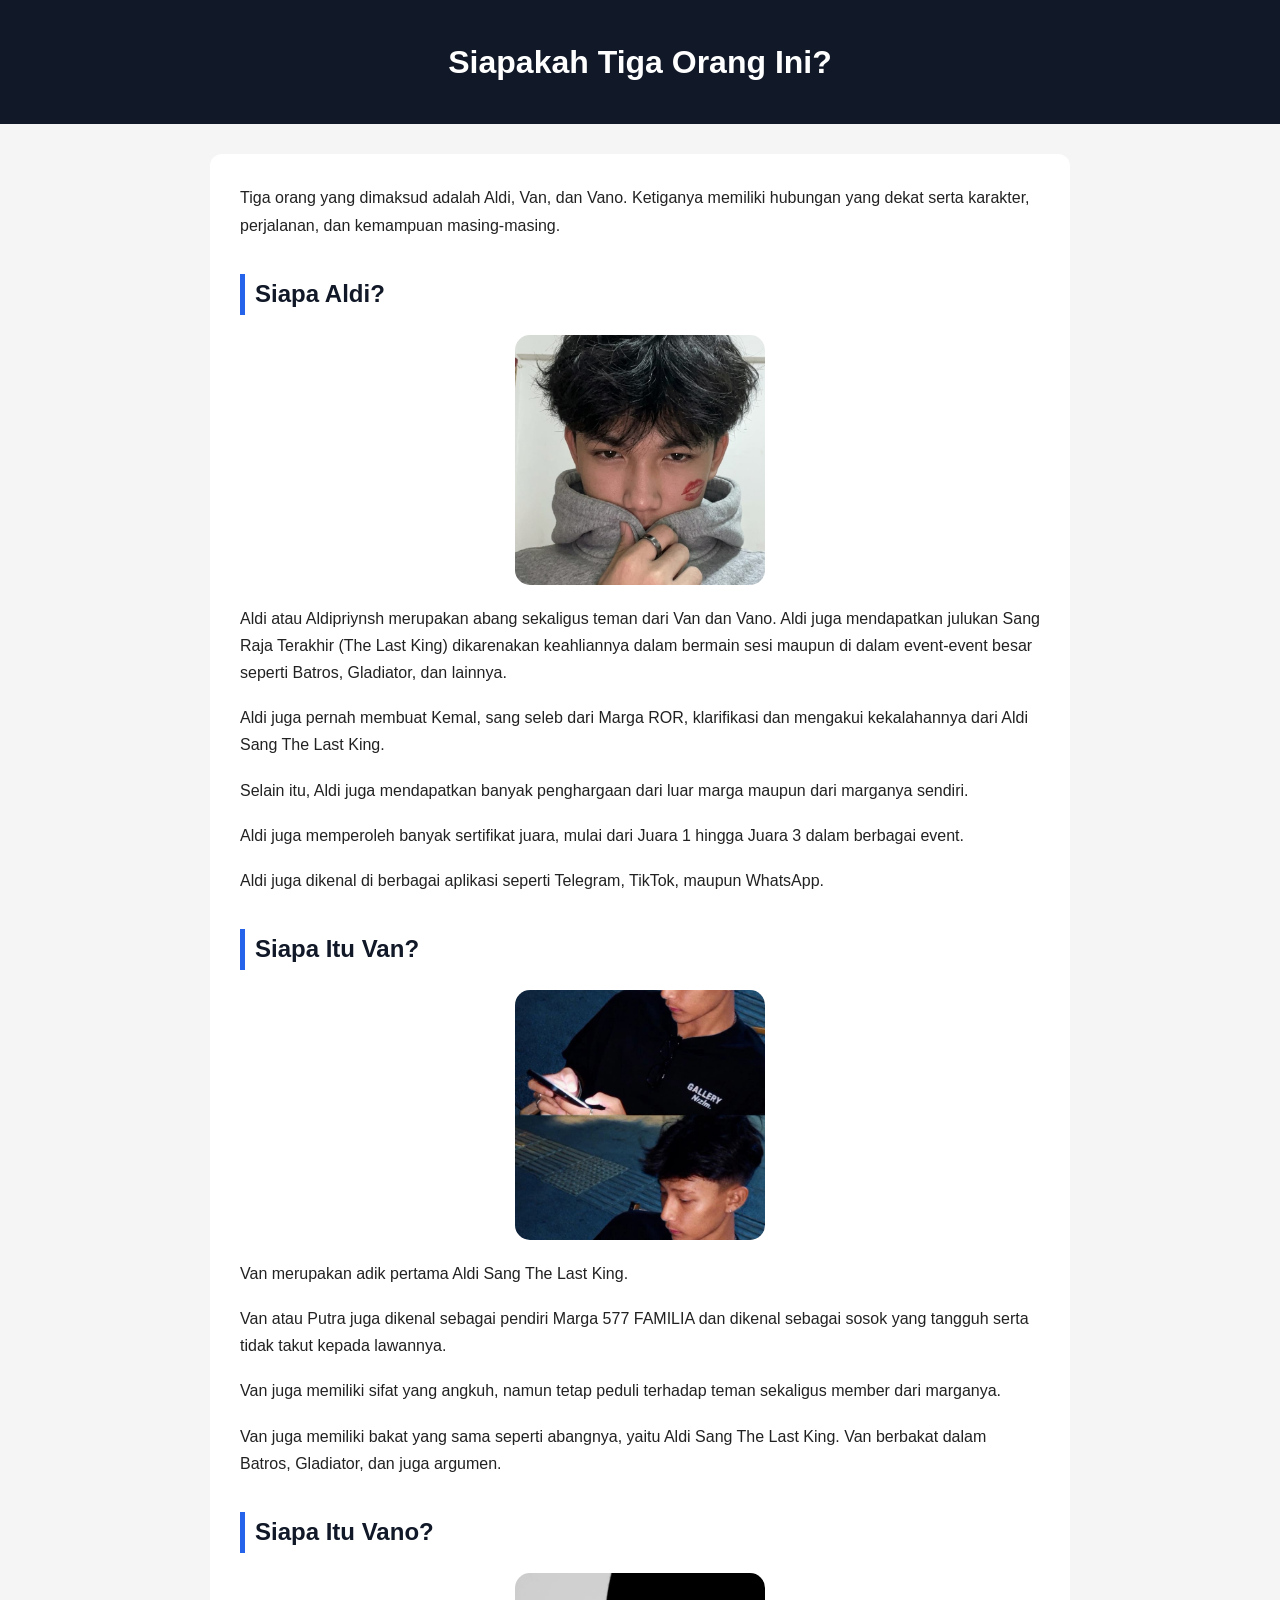
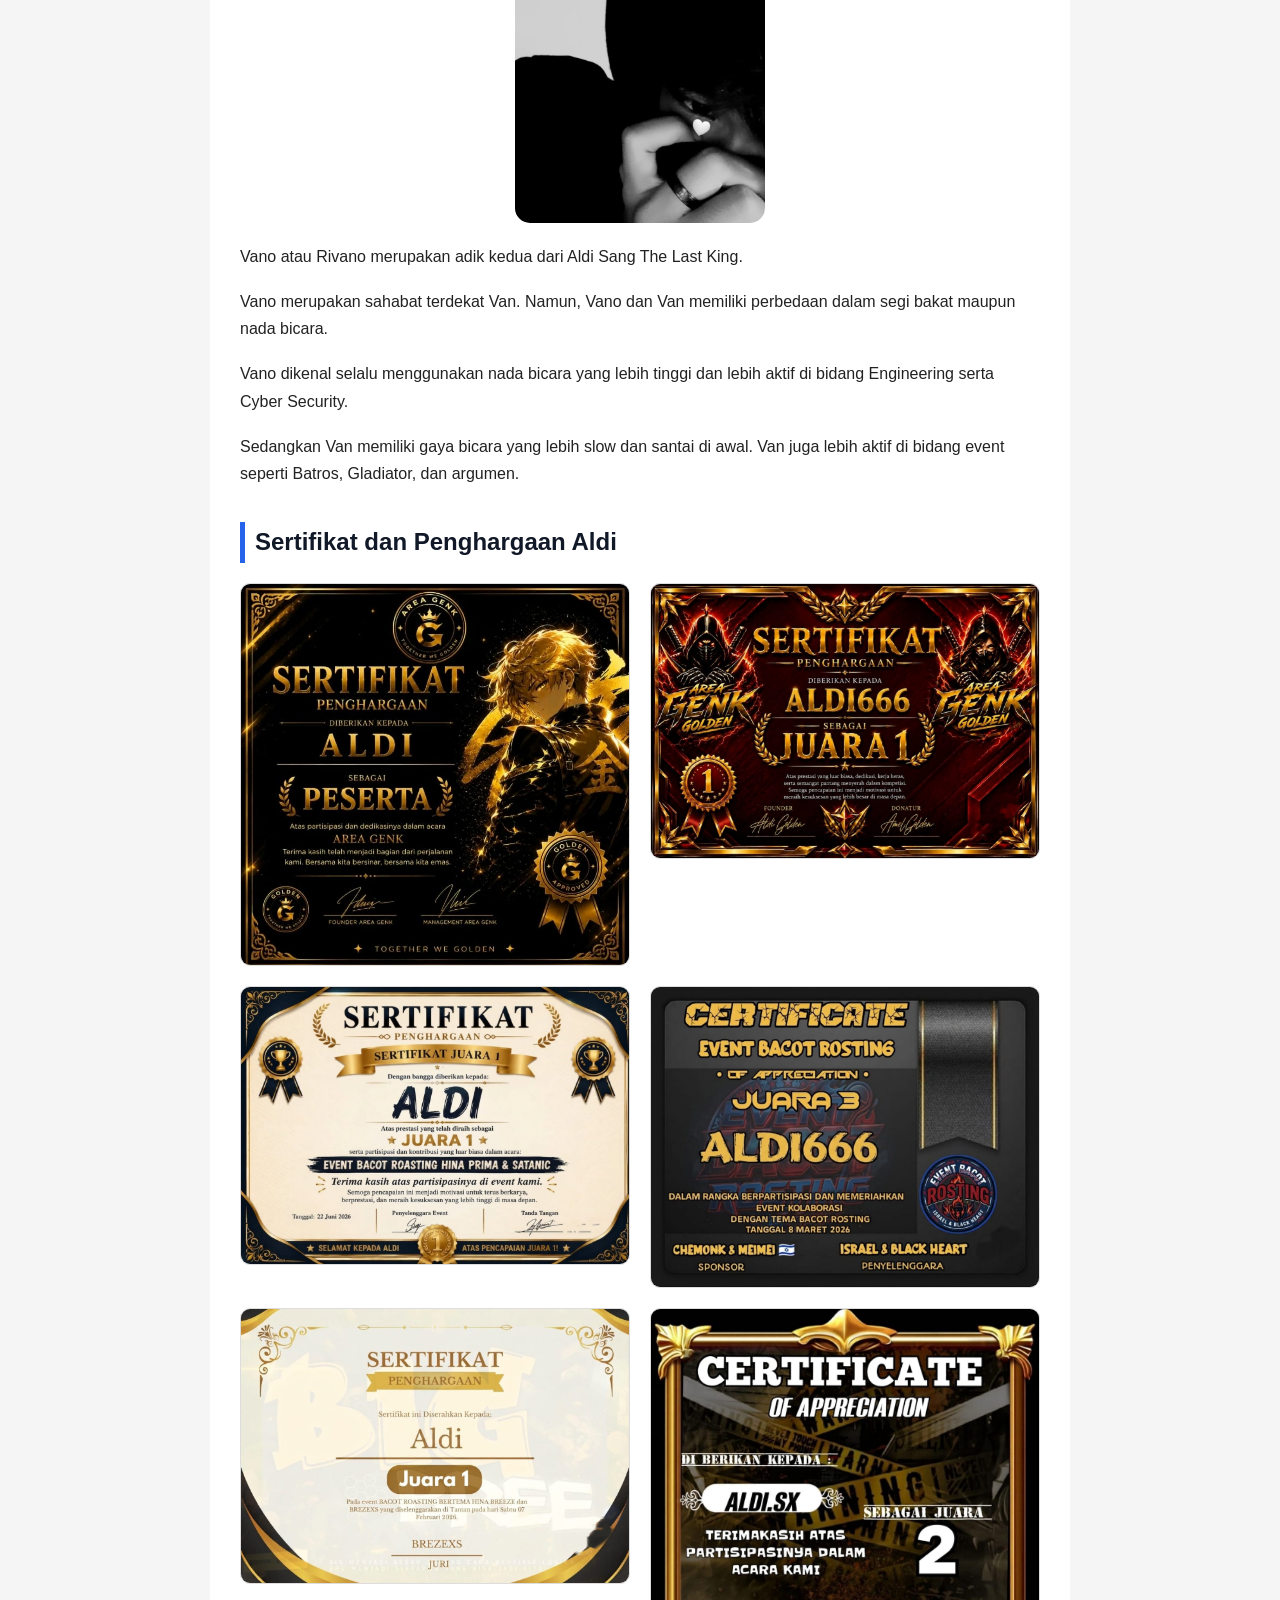
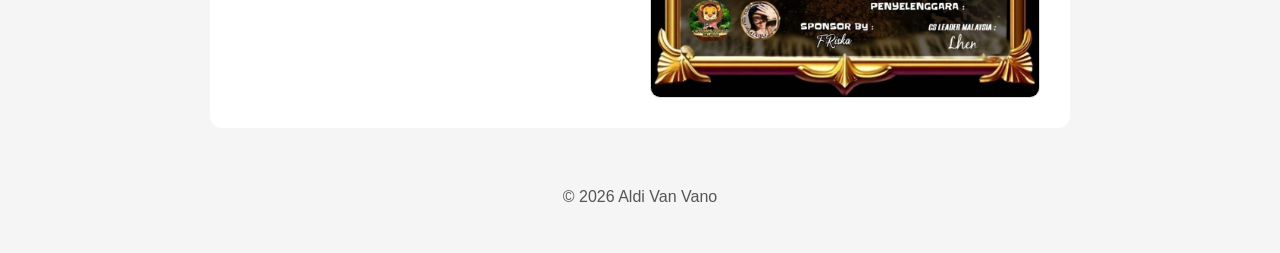
==== commit aa03c51e: "Improve SEO and content readability in index.html Updated the title, meta descriptions, and keywords" ====
--- a/index.html
+++ b/index.html
@@ -2,23 +2,135 @@
 <html lang="id">
 <head>
     <meta charset="UTF-8">
+
     <meta name="viewport" content="width=device-width, initial-scale=1.0">
 
-    <title>Siapa Itu Aldi Van dan Vano?</title>
-
-    <meta name="description" content="Mengenal Aldi Van dan Vano, tiga sahabat dengan perjalanan, kemampuan, dan peran masing-masing di dunia virtual.">
-
-    <meta name="keywords" content="Aldi Van Vano, siapa itu Aldi Van dan Vano, Aldi The Last King, Van 577 Familia, Vano Rivano">
+    <!-- SEO UTAMA -->
+    <title>Siapakah Tiga Orang Ini? | Aldi, Van dan Vano</title>
+
+    <meta
+        name="description"
+        content="Siapakah tiga orang ini? Kenali Aldi, Van, dan Vano, tiga sosok yang memiliki hubungan, karakter, perjalanan, serta kemampuan masing-masing."
+    >
+
+    <meta
+        name="keywords"
+        content="Siapakah Tiga Orang Ini, Aldi, Van, Vano, Aldi The Last King, Van 577 Familia, Vano Rivano, Aldi Van Vano"
+    >
 
     <meta name="author" content="Aldi Van Vano">
 
+    <meta name="robots" content="index, follow">
+
+    <meta name="googlebot" content="index, follow">
+
+    <meta name="language" content="Indonesian">
+
+    <meta name="revisit-after" content="7 days">
+
+    <link
+        rel="canonical"
+        href="https://vnocyber.github.io/aldi-van-vano/"
+    >
+
+
+    <!-- OPEN GRAPH -->
+    <meta property="og:type" content="website">
+
+    <meta
+        property="og:title"
+        content="Siapakah Tiga Orang Ini? | Aldi, Van dan Vano"
+    >
+
+    <meta
+        property="og:description"
+        content="Kenali Aldi, Van, dan Vano serta hubungan, karakter, perjalanan, dan kemampuan masing-masing."
+    >
+
+    <meta
+        property="og:url"
+        content="https://vnocyber.github.io/aldi-van-vano/"
+    >
+
+    <meta
+        property="og:image"
+        content="https://vnocyber.github.io/aldi-van-vano/images/profile/aldi.jpg"
+    >
+
+    <meta property="og:image:alt" content="Aldi, Van dan Vano">
+
+    <meta property="og:locale" content="id_ID">
+
+
+    <!-- TWITTER / X CARD -->
+    <meta name="twitter:card" content="summary_large_image">
+
+    <meta
+        name="twitter:title"
+        content="Siapakah Tiga Orang Ini? | Aldi, Van dan Vano"
+    >
+
+    <meta
+        name="twitter:description"
+        content="Kenali Aldi, Van, dan Vano serta kisah dan karakter masing-masing."
+    >
+
+    <meta
+        name="twitter:image"
+        content="https://vnocyber.github.io/aldi-van-vano/images/profile/aldi.jpg"
+    >
+
+
+    <!-- STRUCTURED DATA UNTUK GOOGLE -->
+    <script type="application/ld+json">
+    {
+        "@context": "https://schema.org",
+        "@type": "Article",
+        "headline": "Siapakah Tiga Orang Ini?",
+        "alternativeHeadline": "Aldi, Van dan Vano",
+        "description": "Mengenal Aldi, Van, dan Vano serta hubungan, karakter, perjalanan, dan kemampuan masing-masing.",
+        "url": "https://vnocyber.github.io/aldi-van-vano/",
+        "inLanguage": "id-ID",
+        "author": {
+            "@type": "Person",
+            "name": "Aldi Van Vano"
+        },
+        "publisher": {
+            "@type": "Person",
+            "name": "Aldi Van Vano"
+        },
+        "image": "https://vnocyber.github.io/aldi-van-vano/images/profile/aldi.jpg",
+        "dateModified": "2026-08-16"
+    }
+    </script>
+
+
+    <!-- WEBSITE STRUCTURED DATA -->
+    <script type="application/ld+json">
+    {
+        "@context": "https://schema.org",
+        "@type": "WebSite",
+        "name": "Siapakah Tiga Orang Ini?",
+        "alternateName": "Aldi Van Vano",
+        "url": "https://vnocyber.github.io/aldi-van-vano/",
+        "inLanguage": "id-ID"
+    }
+    </script>
+
+
+    <!-- CSS ASLI -->
     <link rel="stylesheet" href="style.css">
+
 </head>
 
+
 <body>
 
+
 <header>
-    <h1>Siapa Itu Aldi Van dan Vano?</h1>
+
+    <h1>Siapakah Tiga Orang Ini?</h1>
+
 </header>
 
 
@@ -26,118 +138,174 @@
 
     <article>
 
+
+        <!-- PEMBUKA -->
         <p>
-            Aldi Van dan Vano merupakan 3 sahabat sekaligus Aldi sebagai abang dari Van dan Vano.
+            Tiga orang yang dimaksud adalah Aldi, Van, dan Vano.
+            Ketiganya memiliki hubungan yang dekat serta karakter,
+            perjalanan, dan kemampuan masing-masing.
         </p>
 
 
+        <!-- ALDI -->
         <section>
+
             <h2>Siapa Aldi?</h2>
 
-            <img src="images/profile/aldi.jpg" alt="Aldi Aldipriynsh">
-
-            <p>
-                Aldi atau Aldipriynsh merupakan abang sekaligus teman dari Van dan Vano.
-                Aldi juga mendapatkan julukan Sang Raja Terakhir (The Last King)
-                dikarenakan keahliannya dalam bermain sesi maupun di dalam event-event besar
-                seperti Batros, Gladiator, dan lainnya.
-            </p>
-
-            <p>
-                Aldi juga pernah membuat Kemal, sang seleb dari Marga ROR,
-                klarifikasi dan mengakui kekalahannya dari Aldi Sang The Last King.
-            </p>
-
-            <p>
-                Selain itu, Aldi juga mendapatkan banyak penghargaan dari luar marga
-                maupun dari marganya sendiri.
-            </p>
-
-            <p>
-                Aldi juga memperoleh banyak sertifikat juara, mulai dari Juara 1
-                hingga Juara 3 dalam berbagai event.
-            </p>
-
-            <p>
-                Aldi juga dikenal di berbagai aplikasi seperti Telegram,
-                TikTok, maupun WhatsApp.
+            <img
+                src="images/profile/aldi.jpg"
+                alt="Aldi Aldipriynsh"
+                loading="lazy"
+            >
+
+            <p>
+                Aldi atau Aldipriynsh merupakan abang sekaligus teman
+                dari Van dan Vano. Aldi juga mendapatkan julukan
+                Sang Raja Terakhir (The Last King) dikarenakan
+                keahliannya dalam bermain sesi maupun di dalam
+                event-event besar seperti Batros, Gladiator,
+                dan lainnya.
+            </p>
+
+            <p>
+                Aldi juga pernah membuat Kemal, sang seleb dari
+                Marga ROR, klarifikasi dan mengakui kekalahannya
+                dari Aldi Sang The Last King.
+            </p>
+
+            <p>
+                Selain itu, Aldi juga mendapatkan banyak penghargaan
+                dari luar marga maupun dari marganya sendiri.
+            </p>
+
+            <p>
+                Aldi juga memperoleh banyak sertifikat juara,
+                mulai dari Juara 1 hingga Juara 3 dalam berbagai event.
+            </p>
+
+            <p>
+                Aldi juga dikenal di berbagai aplikasi seperti
+                Telegram, TikTok, maupun WhatsApp.
             </p>
 
         </section>
 
 
+        <!-- VAN -->
         <section>
+
             <h2>Siapa Itu Van?</h2>
 
-            <img src="images/profile/van.jpg" alt="Van Putra">
+            <img
+                src="images/profile/van.jpg"
+                alt="Van Putra"
+                loading="lazy"
+            >
 
             <p>
                 Van merupakan adik pertama Aldi Sang The Last King.
             </p>
 
             <p>
-                Van atau Putra juga dikenal sebagai pendiri Marga 577 FAMILIA
-                dan dikenal sebagai sosok yang tangguh serta tidak takut kepada lawannya.
-            </p>
-
-            <p>
-                Van juga memiliki sifat yang angkuh, namun tetap peduli terhadap teman
-                sekaligus member dari marganya.
-            </p>
-
-            <p>
-                Van juga memiliki bakat yang sama seperti abangnya, yaitu Aldi Sang The Last King.
-                Van berbakat dalam Batros, Gladiator, dan juga argumen.
+                Van atau Putra juga dikenal sebagai pendiri
+                Marga 577 FAMILIA dan dikenal sebagai sosok
+                yang tangguh serta tidak takut kepada lawannya.
+            </p>
+
+            <p>
+                Van juga memiliki sifat yang angkuh, namun tetap
+                peduli terhadap teman sekaligus member dari marganya.
+            </p>
+
+            <p>
+                Van juga memiliki bakat yang sama seperti abangnya,
+                yaitu Aldi Sang The Last King. Van berbakat dalam
+                Batros, Gladiator, dan juga argumen.
             </p>
 
         </section>
 
 
+        <!-- VANO -->
         <section>
+
             <h2>Siapa Itu Vano?</h2>
 
-            <img src="images/profile/vano.jpg" alt="Vano Rivano">
-
-            <p>
-                Vano atau Rivano merupakan adik kedua dari Aldi Sang The Last King.
-            </p>
-
-            <p>
-                Vano merupakan sahabat terdekat Van. Namun, Vano dan Van memiliki
-                perbedaan dalam segi bakat maupun nada bicara.
-            </p>
-
-            <p>
-                Vano dikenal selalu menggunakan nada bicara yang lebih tinggi
-                dan lebih aktif di bidang Engineering serta Cyber Security.
-            </p>
-
-            <p>
-                Sedangkan Van memiliki gaya bicara yang lebih slow dan santai di awal.
-                Van juga lebih aktif di bidang event seperti Batros, Gladiator,
+            <img
+                src="images/profile/vano.jpg"
+                alt="Vano Rivano"
+                loading="lazy"
+            >
+
+            <p>
+                Vano atau Rivano merupakan adik kedua dari
+                Aldi Sang The Last King.
+            </p>
+
+            <p>
+                Vano merupakan sahabat terdekat Van. Namun,
+                Vano dan Van memiliki perbedaan dalam segi
+                bakat maupun nada bicara.
+            </p>
+
+            <p>
+                Vano dikenal selalu menggunakan nada bicara
+                yang lebih tinggi dan lebih aktif di bidang
+                Engineering serta Cyber Security.
+            </p>
+
+            <p>
+                Sedangkan Van memiliki gaya bicara yang lebih
+                slow dan santai di awal. Van juga lebih aktif
+                di bidang event seperti Batros, Gladiator,
                 dan argumen.
             </p>
 
         </section>
 
 
+        <!-- SERTIFIKAT -->
         <section>
 
             <h2>Sertifikat dan Penghargaan Aldi</h2>
 
             <div class="certificate">
 
-                <img src="images/certificate/sertifikat-1.jpg" alt="Sertifikat Aldi 1">
-
-                <img src="images/certificate/sertifikat-2.jpg" alt="Sertifikat Aldi 2">
-
-                <img src="images/certificate/sertifikat-3.jpg" alt="Sertifikat Aldi 3">
-
-                <img src="images/certificate/sertifikat-4.jpg" alt="Sertifikat Aldi 4">
-
-                <img src="images/certificate/sertifikat-5.jpg" alt="Sertifikat Aldi 5">
-
-                <img src="images/certificate/sertifikat-6.jpg" alt="Sertifikat Aldi 6">
+                <img
+                    src="images/certificate/sertifikat-1.jpg"
+                    alt="Sertifikat Aldi 1"
+                    loading="lazy"
+                >
+
+                <img
+                    src="images/certificate/sertifikat-2.jpg"
+                    alt="Sertifikat Aldi 2"
+                    loading="lazy"
+                >
+
+                <img
+                    src="images/certificate/sertifikat-3.jpg"
+                    alt="Sertifikat Aldi 3"
+                    loading="lazy"
+                >
+
+                <img
+                    src="images/certificate/sertifikat-4.jpg"
+                    alt="Sertifikat Aldi 4"
+                    loading="lazy"
+                >
+
+                <img
+                    src="images/certificate/sertifikat-5.jpg"
+                    alt="Sertifikat Aldi 5"
+                    loading="lazy"
+                >
+
+                <img
+                    src="images/certificate/sertifikat-6.jpg"
+                    alt="Sertifikat Aldi 6"
+                    loading="lazy"
+                >
 
             </div>
 
@@ -150,9 +318,11 @@
 
 
 <footer>
+
     <p>
         © 2026 Aldi Van Vano
     </p>
+
 </footer>
 
 
--- a/style.css
+++ b/style.css
@@ -1,1178 +1,117 @@
-/* ==========================================
-   Aldi Van dan Vano
-   Modern Cyber Theme
-   Version 2.0
-========================================== */
-
-/* Google Font */
-@import url('https://fonts.googleapis.com/css2?family=Poppins:wght@300;400;500;600;700;800&display=swap');
-
-/* Reset */
-
-*{
-    margin:0;
-    padding:0;
-    box-sizing:border-box;
+* {
+    margin: 0;
+    padding: 0;
+    box-sizing: border-box;
 }
 
-html{
-    scroll-behavior:smooth;
+
+body {
+    font-family: Arial, Helvetica, sans-serif;
+    background: #f5f5f5;
+    color: #222;
+    line-height: 1.7;
 }
 
-body{
 
-    font-family:'Poppins',sans-serif;
-
-    background:#070B17;
-
-    color:#ffffff;
-
-    line-height:1.8;
-
-    overflow-x:hidden;
-
+header {
+    background: #111827;
+    color: white;
+    text-align: center;
+    padding: 35px 20px;
 }
 
-/* Scrollbar */
 
-::-webkit-scrollbar{
-    width:8px;
+header h1 {
+    font-size: 32px;
 }
 
-::-webkit-scrollbar-track{
 
-    background:#070B17;
-
+main {
+    max-width: 900px;
+    margin: 30px auto;
+    padding: 0 20px;
 }
 
-::-webkit-scrollbar-thumb{
 
-    background:#00c8ff;
-
-    border-radius:20px;
-
+article {
+    background: white;
+    padding: 30px;
+    border-radius: 12px;
 }
 
-::-webkit-scrollbar-thumb:hover{
 
-    background:#0099ff;
-
+h2 {
+    margin-top: 35px;
+    margin-bottom: 15px;
+    color: #111827;
+    border-left: 5px solid #2563eb;
+    padding-left: 10px;
 }
 
-/* Background Neon */
 
-body::before{
-
-    content:"";
-
-    position:fixed;
-
-    inset:0;
-
-    background:
-
-    radial-gradient(circle at top left,#00c8ff15,transparent 35%),
-
-    radial-gradient(circle at bottom right,#005eff18,transparent 40%),
-
-    linear-gradient(180deg,#070B17,#0A1020);
-
-    z-index:-3;
-
+p {
+    margin-bottom: 18px;
+    font-size: 16px;
 }
 
-/* Garis Neon */
 
-body::after{
-
-    content:"";
-
-    position:fixed;
-
-    inset:0;
-
-    background-image:
-
-    linear-gradient(
-    transparent 96%,
-    rgba(0,200,255,.08) 100%
-    );
-
-    background-size:100% 70px;
-
-    animation:gridMove 18s linear infinite;
-
-    z-index:-2;
-
+img {
+    max-width: 100%;
+    display: block;
 }
 
-@keyframes gridMove{
 
-    from{
+section img:not(.certificate img) {
+    width: 250px;
+    height: 250px;
+    object-fit: cover;
+    border-radius: 15px;
+    margin: 20px auto;
+}
 
-        transform:translateY(0);
 
+.certificate {
+    display: grid;
+    grid-template-columns: repeat(2, 1fr);
+    gap: 20px;
+    margin-top: 20px;
+}
+
+
+.certificate img {
+    width: 100%;
+    border-radius: 10px;
+    border: 1px solid #ddd;
+}
+
+
+footer {
+    text-align: center;
+    padding: 25px;
+    color: #555;
+}
+
+
+@media (max-width: 600px) {
+
+    header h1 {
+        font-size: 24px;
     }
 
-    to{
 
-        transform:translateY(70px);
+    article {
+        padding: 20px;
+    }
 
+
+    .certificate {
+        grid-template-columns: 1fr;
+    }
+
+
+    section img:not(.certificate img) {
+        width: 200px;
+        height: 200px;
     }
 
 }
-
-/* Container */
-
-.container{
-
-    width:min(1100px,92%);
-
-    margin:auto;
-
-}
-
-/* Header */
-
-header{
-
-    position:sticky;
-
-    top:0;
-
-    backdrop-filter:blur(15px);
-
-    background:rgba(7,11,23,.78);
-
-    border-bottom:1px solid rgba(0,200,255,.15);
-
-    z-index:999;
-
-}
-
-/* Navbar */
-
-nav{
-
-    display:flex;
-
-    justify-content:space-between;
-
-    align-items:center;
-
-    padding:18px 0;
-
-}
-
-.logo{
-
-    font-size:24px;
-
-    font-weight:700;
-
-    color:#ffffff;
-
-    letter-spacing:1px;
-
-}
-
-.logo span{
-
-    color:#00d9ff;
-
-}
-
-nav ul{
-
-    display:flex;
-
-    gap:25px;
-
-    list-style:none;
-
-}
-
-nav a{
-
-    color:#d7e5ff;
-
-    text-decoration:none;
-
-    transition:.3s;
-
-    font-weight:500;
-
-}
-
-nav a:hover{
-
-    color:#00d9ff;
-
-}
-
-/* Hero */
-
-.hero{
-
-    min-height:100vh;
-
-    display:flex;
-
-    align-items:center;
-
-    justify-content:center;
-
-    text-align:center;
-
-    padding:70px 20px;
-
-}
-
-.hero h1{
-
-    font-size:58px;
-
-    line-height:1.1;
-
-    margin-bottom:20px;
-
-    text-shadow:
-
-    0 0 15px rgba(0,200,255,.35);
-
-}
-
-.hero p{
-
-    max-width:760px;
-
-    margin:auto;
-
-    color:#b8c8e5;
-
-    font-size:18px;
-
-}
-
-.hero img{
-
-    width:180px;
-
-    height:180px;
-
-    object-fit:cover;
-
-    border-radius:50%;
-
-    margin-bottom:35px;
-
-    border:4px solid #00d9ff;
-
-    box-shadow:
-
-    0 0 30px rgba(0,200,255,.45);
-
-}
-
-/* Neon Glow */
-
-@keyframes glow{
-
-    0%{
-
-        text-shadow:
-
-        0 0 10px #00d9ff;
-
-    }
-
-    50%{
-
-        text-shadow:
-
-        0 0 30px #00d9ff,
-
-        0 0 60px #00d9ff;
-
-    }
-
-    100%{
-
-        text-shadow:
-
-        0 0 10px #00d9ff;
-
-    }
-
-}
-
-.hero h1{
-
-    animation:glow 5s infinite;
-
-}
-/* ==========================================
-   SECTION
-========================================== */
-
-section{
-
-    padding:90px 0;
-
-}
-
-section h2{
-
-    text-align:center;
-
-    font-size:38px;
-
-    margin-bottom:20px;
-
-    color:#ffffff;
-
-}
-
-section p{
-
-    color:#b8c8e5;
-
-    font-size:17px;
-
-}
-
-/* ==========================================
-   PROFILE
-========================================== */
-
-.profile{
-
-    display:grid;
-
-    grid-template-columns:repeat(auto-fit,minmax(320px,1fr));
-
-    gap:35px;
-
-    margin-top:50px;
-
-}
-
-.card{
-
-    background:rgba(255,255,255,.04);
-
-    border:1px solid rgba(255,255,255,.08);
-
-    border-radius:20px;
-
-    overflow:hidden;
-
-    transition:.35s;
-
-    backdrop-filter:blur(15px);
-
-    box-shadow:
-
-    0 15px 40px rgba(0,0,0,.25);
-
-}
-
-.card:hover{
-
-    transform:translateY(-8px);
-
-    border-color:#00d9ff;
-
-    box-shadow:
-
-    0 0 30px rgba(0,217,255,.18);
-
-}
-
-.card img{
-
-    width:100%;
-
-    height:340px;
-
-    object-fit:cover;
-
-    transition:.4s;
-
-}
-
-.card:hover img{
-
-    transform:scale(1.05);
-
-}
-
-.card-content{
-
-    padding:28px;
-
-}
-
-.card-content h3{
-
-    font-size:28px;
-
-    margin-bottom:15px;
-
-    color:#ffffff;
-
-}
-
-.card-content p{
-
-    color:#b8c8e5;
-
-    text-align:justify;
-
-}
-
-/* ==========================================
-   BUTTON
-========================================== */
-
-.button{
-
-    display:inline-block;
-
-    margin-top:25px;
-
-    padding:14px 30px;
-
-    background:#00d9ff;
-
-    color:#07111d;
-
-    text-decoration:none;
-
-    border-radius:40px;
-
-    font-weight:600;
-
-    transition:.35s;
-
-}
-
-.button:hover{
-
-    background:#32e6ff;
-
-    transform:translateY(-3px);
-
-    box-shadow:
-
-    0 0 25px rgba(0,217,255,.35);
-
-}
-
-/* ==========================================
-   ARTICLE
-========================================== */
-
-.article{
-
-    max-width:900px;
-
-    margin:auto;
-
-}
-
-.article img{
-
-    width:100%;
-
-    border-radius:18px;
-
-    margin:30px 0;
-
-    box-shadow:
-
-    0 0 35px rgba(0,0,0,.35);
-
-}
-
-.article p{
-
-    margin-bottom:20px;
-
-    text-align:justify;
-
-}
-
-.article strong{
-
-    color:#ffffff;
-
-}
-
-/* ==========================================
-   TITLE LINE
-========================================== */
-
-.title-line{
-
-    width:120px;
-
-    height:4px;
-
-    margin:18px auto 45px;
-
-    background:#00d9ff;
-
-    border-radius:30px;
-
-    box-shadow:
-
-    0 0 15px #00d9ff;
-
-}
-
-/* ==========================================
-   IMAGE EFFECT
-========================================== */
-
-img{
-
-    transition:.4s;
-
-}
-
-img:hover{
-
-    filter:brightness(1.05);
-
-}
-
-/* ==========================================
-   SEPARATOR
-========================================== */
-
-.separator{
-
-    width:100%;
-
-    height:1px;
-
-    margin:80px 0;
-
-    background:
-
-    linear-gradient(
-
-        to right,
-
-        transparent,
-
-        #00d9ff,
-
-        transparent
-
-    );
-
-}
-/* ==========================================
-   CERTIFICATE
-========================================== */
-
-.certificate{
-
-    display:grid;
-
-    grid-template-columns:repeat(auto-fit,minmax(260px,1fr));
-
-    gap:25px;
-
-    margin-top:45px;
-
-}
-
-.certificate img{
-
-    width:100%;
-
-    border-radius:16px;
-
-    cursor:pointer;
-
-    border:1px solid rgba(255,255,255,.08);
-
-    transition:.35s;
-
-    box-shadow:
-
-    0 10px 30px rgba(0,0,0,.25);
-
-}
-
-.certificate img:hover{
-
-    transform:translateY(-8px);
-
-    box-shadow:
-
-    0 0 25px rgba(0,217,255,.35);
-
-    border-color:#00d9ff;
-
-}
-
-/* ==========================================
-   FAQ
-========================================== */
-
-.faq{
-
-    max-width:900px;
-
-    margin:auto;
-
-}
-
-.faq details{
-
-    margin-bottom:18px;
-
-    background:rgba(255,255,255,.04);
-
-    border:1px solid rgba(255,255,255,.08);
-
-    border-radius:14px;
-
-    overflow:hidden;
-
-}
-
-.faq summary{
-
-    padding:18px 22px;
-
-    cursor:pointer;
-
-    font-weight:600;
-
-    color:#ffffff;
-
-    list-style:none;
-
-}
-
-.faq summary::-webkit-details-marker{
-
-    display:none;
-
-}
-
-.faq summary::after{
-
-    content:"+";
-
-    float:right;
-
-    color:#00d9ff;
-
-    font-size:22px;
-
-}
-
-.faq details[open] summary::after{
-
-    content:"−";
-
-}
-
-.faq details p{
-
-    padding:0 22px 20px;
-
-    color:#b8c8e5;
-
-}
-
-/* ==========================================
-   FOOTER
-========================================== */
-
-footer{
-
-    margin-top:80px;
-
-    padding:45px 20px;
-
-    text-align:center;
-
-    border-top:1px solid rgba(255,255,255,.08);
-
-    background:rgba(255,255,255,.03);
-
-}
-
-footer h3{
-
-    margin-bottom:15px;
-
-    color:#ffffff;
-
-}
-
-footer p{
-
-    color:#94a3b8;
-
-    margin:8px 0;
-
-}
-
-/* ==========================================
-   TOP BUTTON
-========================================== */
-
-#topBtn{
-
-    position:fixed;
-
-    right:25px;
-
-    bottom:25px;
-
-    width:52px;
-
-    height:52px;
-
-    border:none;
-
-    border-radius:50%;
-
-    background:#00d9ff;
-
-    color:#07111d;
-
-    font-size:22px;
-
-    cursor:pointer;
-
-    display:none;
-
-    transition:.3s;
-
-    box-shadow:
-
-    0 0 20px rgba(0,217,255,.35);
-
-}
-
-#topBtn:hover{
-
-    transform:translateY(-5px);
-
-}
-
-/* ==========================================
-   FADE ANIMATION
-========================================== */
-
-.fade{
-
-    opacity:0;
-
-    transform:translateY(35px);
-
-    transition:all .8s ease;
-
-}
-
-.fade.show{
-
-    opacity:1;
-
-    transform:translateY(0);
-
-}
-
-/* ==========================================
-   LIGHTBOX
-========================================== */
-
-.lightbox{
-
-    position:fixed;
-
-    inset:0;
-
-    background:rgba(0,0,0,.92);
-
-    display:none;
-
-    justify-content:center;
-
-    align-items:center;
-
-    z-index:9999;
-
-}
-
-.lightbox img{
-
-    max-width:90%;
-
-    max-height:90%;
-
-    border-radius:15px;
-
-}
-
-.lightbox.active{
-
-    display:flex;
-
-}
-/* ==========================================
-   RESPONSIVE
-========================================== */
-
-@media (max-width:991px){
-
-.hero h1{
-
-font-size:42px;
-
-}
-
-section{
-
-padding:70px 0;
-
-}
-
-.profile{
-
-grid-template-columns:1fr;
-
-}
-
-nav ul{
-
-gap:18px;
-
-}
-
-}
-
-@media (max-width:768px){
-
-nav{
-
-flex-direction:column;
-
-gap:15px;
-
-}
-
-nav ul{
-
-flex-wrap:wrap;
-
-justify-content:center;
-
-}
-
-.hero{
-
-min-height:85vh;
-
-padding:50px 20px;
-
-}
-
-.hero img{
-
-width:150px;
-
-height:150px;
-
-}
-
-.hero h1{
-
-font-size:34px;
-
-}
-
-.hero p{
-
-font-size:16px;
-
-}
-
-section h2{
-
-font-size:30px;
-
-}
-
-.card img{
-
-height:300px;
-
-}
-
-.button{
-
-width:100%;
-
-text-align:center;
-
-}
-
-}
-
-@media (max-width:480px){
-
-.hero h1{
-
-font-size:28px;
-
-}
-
-.hero p{
-
-font-size:15px;
-
-}
-
-.card-content{
-
-padding:22px;
-
-}
-
-.card-content h3{
-
-font-size:24px;
-
-}
-
-section{
-
-padding:60px 0;
-
-}
-
-}
-
-/* ==========================================
-   HERO BACKGROUND
-========================================== */
-
-.hero{
-
-position:relative;
-
-overflow:hidden;
-
-}
-
-.hero::before{
-
-content:"";
-
-position:absolute;
-
-width:600px;
-
-height:600px;
-
-background:radial-gradient(circle,#00d9ff25,transparent 70%);
-
-top:-250px;
-
-left:-150px;
-
-filter:blur(40px);
-
-animation:floatGlow 8s ease-in-out infinite;
-
-z-index:-1;
-
-}
-
-.hero::after{
-
-content:"";
-
-position:absolute;
-
-width:500px;
-
-height:500px;
-
-background:radial-gradient(circle,#3b82f620,transparent 70%);
-
-bottom:-250px;
-
-right:-150px;
-
-filter:blur(50px);
-
-animation:floatGlow2 10s ease-in-out infinite;
-
-z-index:-1;
-
-}
-
-@keyframes floatGlow{
-
-0%{
-
-transform:translateY(0);
-
-}
-
-50%{
-
-transform:translateY(30px);
-
-}
-
-100%{
-
-transform:translateY(0);
-
-}
-
-}
-
-@keyframes floatGlow2{
-
-0%{
-
-transform:translateY(0);
-
-}
-
-50%{
-
-transform:translateY(-25px);
-
-}
-
-100%{
-
-transform:translateY(0);
-
-}
-
-}
-
-/* ==========================================
-   CYBER LINE
-========================================== */
-
-.cyber-line{
-
-width:100%;
-
-height:2px;
-
-margin:25px auto;
-
-background:linear-gradient(
-
-90deg,
-
-transparent,
-
-#00d9ff,
-
-transparent
-
-);
-
-background-size:200%;
-
-animation:lineMove 5s linear infinite;
-
-box-shadow:
-
-0 0 18px #00d9ff;
-
-}
-
-@keyframes lineMove{
-
-0%{
-
-background-position:-200%;
-
-}
-
-100%{
-
-background-position:200%;
-
-}
-
-}
-
-/* ==========================================
-   SELECTION
-========================================== */
-
-::selection{
-
-background:#00d9ff;
-
-color:#07111d;
-
-}
-
-/* ==========================================
-   LINK
-========================================== */
-
-a{
-
-transition:.3s;
-
-}
-
-a:hover{
-
-opacity:.9;
-
-}
-
-/* ==========================================
-   SMOOTH IMAGE
-========================================== */
-
-img{
-
-display:block;
-
-max-width:100%;
-
-}
-
-/* ==========================================
-   GLASS
-========================================== */
-
-.glass{
-
-background:rgba(255,255,255,.04);
-
-border:1px solid rgba(255,255,255,.08);
-
-backdrop-filter:blur(15px);
-
-border-radius:20px;
-
-}
-
-/* ==========================================
-   END
-========================================== */
